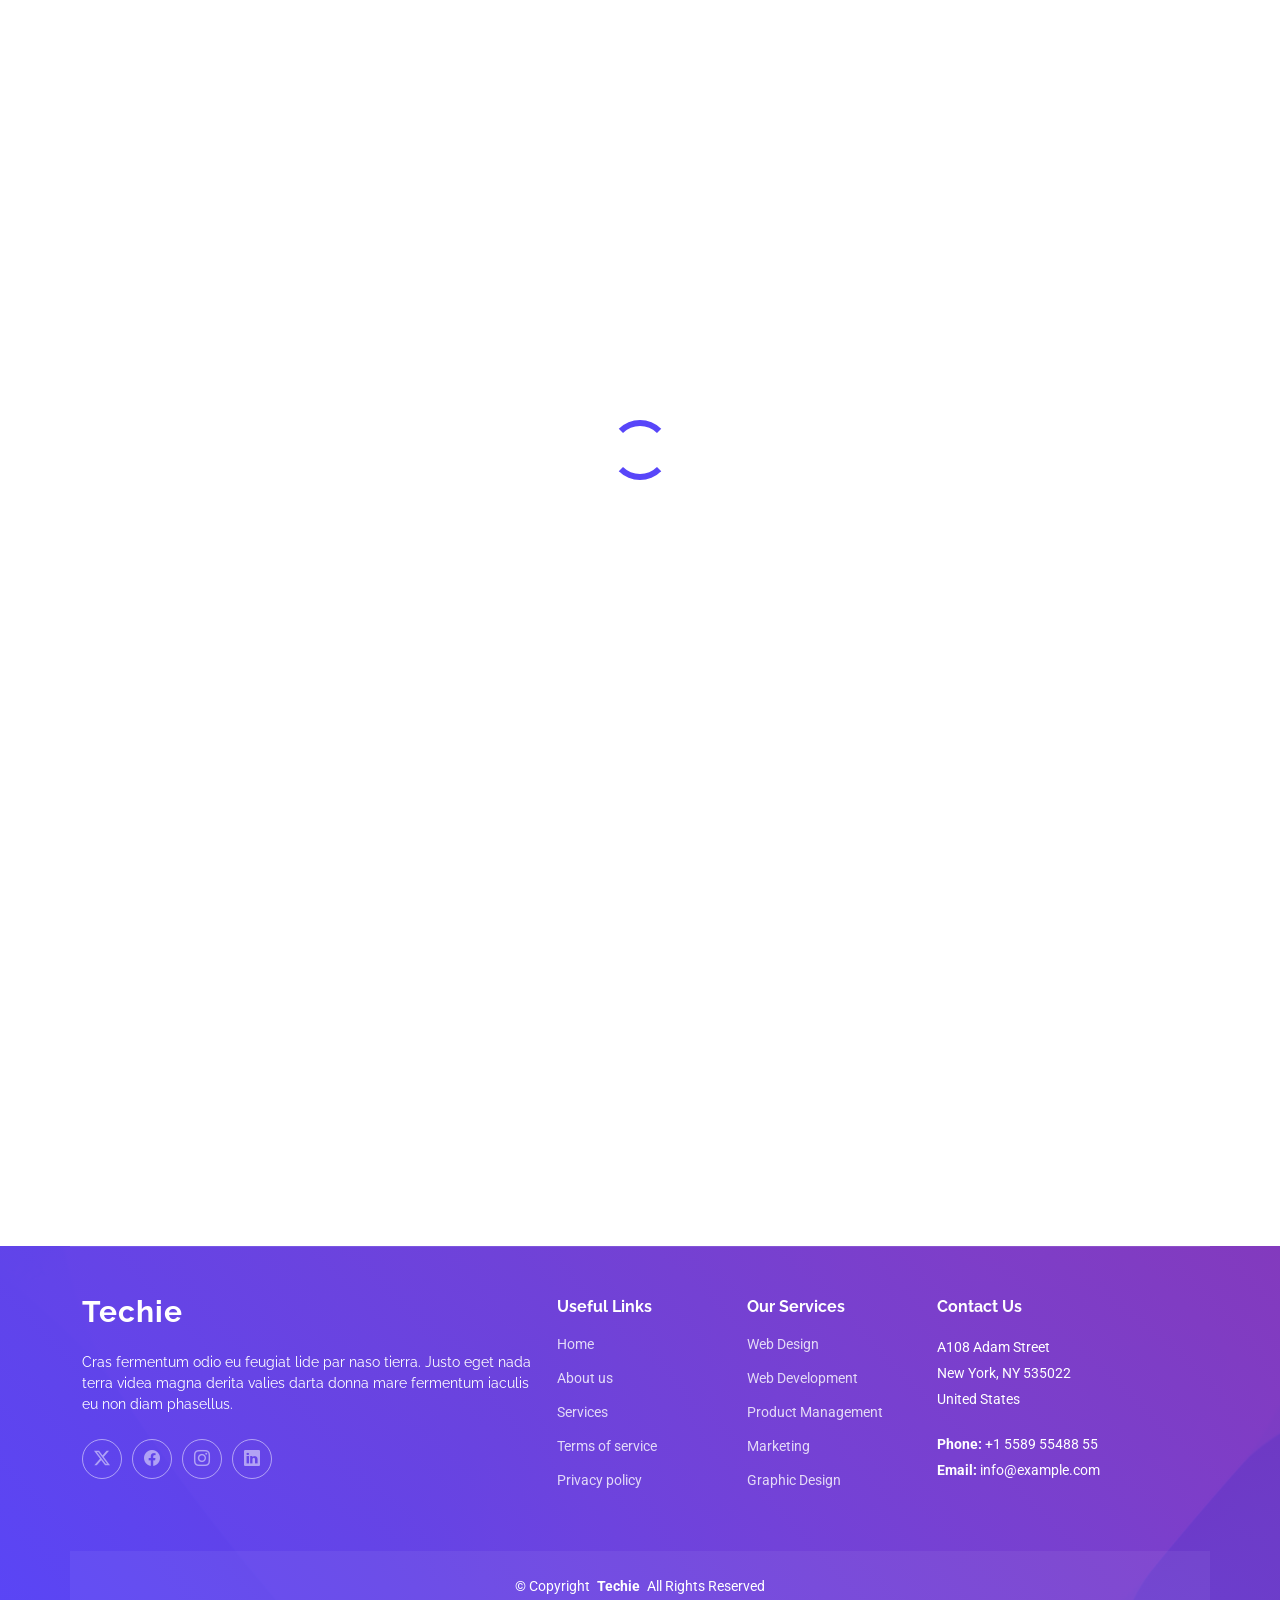
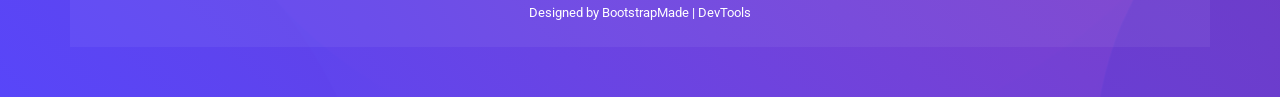
==== portfolio-details.html @ e61ef817 "first commit" ====
<!DOCTYPE html>
<html lang="en">

<head>
  <meta charset="utf-8">
  <meta content="width=device-width, initial-scale=1.0" name="viewport">
  <title>Portfolio Details - Techie Bootstrap Template</title>
  <meta name="description" content="">
  <meta name="keywords" content="">

  <!-- Favicons -->
  <link href="assets/img/favicon.png" rel="icon">
  <link href="assets/img/apple-touch-icon.png" rel="apple-touch-icon">

  <!-- Fonts -->
  <link href="https://fonts.googleapis.com" rel="preconnect">
  <link href="https://fonts.gstatic.com" rel="preconnect" crossorigin>
  <link href="https://fonts.googleapis.com/css2?family=Roboto:ital,wght@0,100;0,300;0,400;0,500;0,700;0,900;1,100;1,300;1,400;1,500;1,700;1,900&family=Raleway:ital,wght@0,100;0,200;0,300;0,400;0,500;0,600;0,700;0,800;0,900;1,100;1,200;1,300;1,400;1,500;1,600;1,700;1,800;1,900&display=swap" rel="stylesheet">

  <!-- Vendor CSS Files -->
  <link href="assets/vendor/bootstrap/css/bootstrap.min.css" rel="stylesheet">
  <link href="assets/vendor/bootstrap-icons/bootstrap-icons.css" rel="stylesheet">
  <link href="assets/vendor/aos/aos.css" rel="stylesheet">
  <link href="assets/vendor/glightbox/css/glightbox.min.css" rel="stylesheet">
  <link href="assets/vendor/swiper/swiper-bundle.min.css" rel="stylesheet">

  <!-- Main CSS File -->
  <link href="assets/css/main.css" rel="stylesheet">

  <!-- =======================================================
  * Template Name: Techie
  * Template URL: https://bootstrapmade.com/techie-free-skin-bootstrap-3/
  * Updated: Aug 07 2024 with Bootstrap v5.3.3
  * Author: BootstrapMade.com
  * License: https://bootstrapmade.com/license/
  ======================================================== -->
</head>

<body class="portfolio-details-page">

  <header id="header" class="header d-flex align-items-center fixed-top">
    <div class="container-fluid container-xl position-relative d-flex align-items-center">

      <a href="index.html" class="logo d-flex align-items-center me-auto">
        <!-- Uncomment the line below if you also wish to use an image logo -->
        <!-- <img src="assets/img/logo.png" alt=""> -->
        <h1 class="sitename">Techie</h1>
      </a>

      <nav id="navmenu" class="navmenu">
        <ul>
          <li><a href="#hero">Home</a></li>
          <li><a href="#about">About</a></li>
          <li><a href="#services">Services</a></li>
          <li><a href="#portfolio">Portfolio</a></li>
          <li><a href="#team">Team</a></li>
          <li class="dropdown"><a href="#"><span>Dropdown</span> <i class="bi bi-chevron-down toggle-dropdown"></i></a>
            <ul>
              <li><a href="#">Dropdown 1</a></li>
              <li class="dropdown"><a href="#"><span>Deep Dropdown</span> <i class="bi bi-chevron-down toggle-dropdown"></i></a>
                <ul>
                  <li><a href="#">Deep Dropdown 1</a></li>
                  <li><a href="#">Deep Dropdown 2</a></li>
                  <li><a href="#">Deep Dropdown 3</a></li>
                  <li><a href="#">Deep Dropdown 4</a></li>
                  <li><a href="#">Deep Dropdown 5</a></li>
                </ul>
              </li>
              <li><a href="#">Dropdown 2</a></li>
              <li><a href="#">Dropdown 3</a></li>
              <li><a href="#">Dropdown 4</a></li>
            </ul>
          </li>
          <li><a href="#contact">Contact</a></li>
        </ul>
        <i class="mobile-nav-toggle d-xl-none bi bi-list"></i>
      </nav>

      <a class="btn-getstarted" href="#about">Get Started</a>

    </div>
  </header>

  <main class="main">

    <!-- Page Title -->
    <div class="page-title accent-background">
      <div class="container position-relative">
        <h1>Portfolio Details</h1>
        <p>Esse dolorum voluptatum ullam est sint nemo et est ipsa porro placeat quibusdam quia assumenda numquam molestias.</p>
        <nav class="breadcrumbs">
          <ol>
            <li><a href="index.html">Home</a></li>
            <li class="current">Portfolio Details</li>
          </ol>
        </nav>
      </div>
    </div><!-- End Page Title -->

    <!-- Portfolio Details Section -->
    <section id="portfolio-details" class="portfolio-details section">

      <div class="container" data-aos="fade-up">

        <div class="portfolio-details-slider swiper init-swiper">
          <script type="application/json" class="swiper-config">
            {
              "loop": true,
              "speed": 600,
              "autoplay": {
                "delay": 5000
              },
              "slidesPerView": "auto",
              "navigation": {
                "nextEl": ".swiper-button-next",
                "prevEl": ".swiper-button-prev"
              },
              "pagination": {
                "el": ".swiper-pagination",
                "type": "bullets",
                "clickable": true
              }
            }
          </script>
          <div class="swiper-wrapper align-items-center">

            <div class="swiper-slide">
              <img src="assets/img/portfolio/app-1.jpg" alt="">
            </div>

            <div class="swiper-slide">
              <img src="assets/img/portfolio/product-1.jpg" alt="">
            </div>

            <div class="swiper-slide">
              <img src="assets/img/portfolio/branding-1.jpg" alt="">
            </div>

            <div class="swiper-slide">
              <img src="assets/img/portfolio/books-1.jpg" alt="">
            </div>

          </div>
          <div class="swiper-button-prev"></div>
          <div class="swiper-button-next"></div>
          <div class="swiper-pagination"></div>
        </div>

        <div class="row justify-content-between gy-4 mt-4">

          <div class="col-lg-8" data-aos="fade-up">
            <div class="portfolio-description">
              <h2>This is an example of portfolio details</h2>
              <p>
                Autem ipsum nam porro corporis rerum. Quis eos dolorem eos itaque inventore commodi labore quia quia. Exercitationem repudiandae officiis neque suscipit non officia eaque itaque enim. Voluptatem officia accusantium nesciunt est omnis tempora consectetur dignissimos. Sequi nulla at esse enim cum deserunt eius.
              </p>
              <p>
                Amet consequatur qui dolore veniam voluptatem voluptatem sit. Non aspernatur atque natus ut cum nam et. Praesentium error dolores rerum minus sequi quia veritatis eum. Eos et doloribus doloremque nesciunt molestiae laboriosam.
              </p>

              <div class="testimonial-item">
                <p>
                  <i class="bi bi-quote quote-icon-left"></i>
                  <span>Export tempor illum tamen malis malis eram quae irure esse labore quem cillum quid cillum eram malis quorum velit fore eram velit sunt aliqua noster fugiat irure amet legam anim culpa.</span>
                  <i class="bi bi-quote quote-icon-right"></i>
                </p>
                <div>
                  <img src="assets/img/testimonials/testimonials-2.jpg" class="testimonial-img" alt="">
                  <h3>Sara Wilsson</h3>
                  <h4>Designer</h4>
                </div>
              </div>

              <p>
                Impedit ipsum quae et aliquid doloribus et voluptatem quasi. Perspiciatis occaecati earum et magnam animi. Quibusdam non qui ea vitae suscipit vitae sunt. Repudiandae incidunt cumque minus deserunt assumenda tempore. Delectus voluptas necessitatibus est.
              </p>

              <p>
                Sunt voluptatum sapiente facilis quo odio aut ipsum repellat debitis. Molestiae et autem libero. Explicabo et quod necessitatibus similique quis dolor eum. Numquam eaque praesentium rem et qui nesciunt.
              </p>

            </div>
          </div>

          <div class="col-lg-3" data-aos="fade-up" data-aos-delay="100">
            <div class="portfolio-info">
              <h3>Project information</h3>
              <ul>
                <li><strong>Category</strong> Web design</li>
                <li><strong>Client</strong> ASU Company</li>
                <li><strong>Project date</strong> 01 March, 2020</li>
                <li><strong>Project URL</strong> <a href="#">www.example.com</a></li>
                <li><a href="#" class="btn-visit align-self-start">Visit Website</a></li>
              </ul>
            </div>
          </div>

        </div>

      </div>

    </section><!-- /Portfolio Details Section -->

  </main>

  <footer id="footer" class="footer accent-background">

    <div class="container footer-top">
      <div class="row gy-4">
        <div class="col-lg-5 col-md-12 footer-about">
          <a href="index.html" class="logo d-flex align-items-center">
            <span class="sitename">Techie</span>
          </a>
          <p>Cras fermentum odio eu feugiat lide par naso tierra. Justo eget nada terra videa magna derita valies darta donna mare fermentum iaculis eu non diam phasellus.</p>
          <div class="social-links d-flex mt-4">
            <a href=""><i class="bi bi-twitter-x"></i></a>
            <a href=""><i class="bi bi-facebook"></i></a>
            <a href=""><i class="bi bi-instagram"></i></a>
            <a href=""><i class="bi bi-linkedin"></i></a>
          </div>
        </div>

        <div class="col-lg-2 col-6 footer-links">
          <h4>Useful Links</h4>
          <ul>
            <li><a href="#">Home</a></li>
            <li><a href="#">About us</a></li>
            <li><a href="#">Services</a></li>
            <li><a href="#">Terms of service</a></li>
            <li><a href="#">Privacy policy</a></li>
          </ul>
        </div>

        <div class="col-lg-2 col-6 footer-links">
          <h4>Our Services</h4>
          <ul>
            <li><a href="#">Web Design</a></li>
            <li><a href="#">Web Development</a></li>
            <li><a href="#">Product Management</a></li>
            <li><a href="#">Marketing</a></li>
            <li><a href="#">Graphic Design</a></li>
          </ul>
        </div>

        <div class="col-lg-3 col-md-12 footer-contact text-center text-md-start">
          <h4>Contact Us</h4>
          <p>A108 Adam Street</p>
          <p>New York, NY 535022</p>
          <p>United States</p>
          <p class="mt-4"><strong>Phone:</strong> <span>+1 5589 55488 55</span></p>
          <p><strong>Email:</strong> <span>info@example.com</span></p>
        </div>

      </div>
    </div>

    <div class="container copyright text-center mt-4">
      <p>© <span>Copyright</span> <strong class="px-1 sitename">Techie</strong> <span>All Rights Reserved</span></p>
      <div class="credits">
        <!-- All the links in the footer should remain intact. -->
        <!-- You can delete the links only if you've purchased the pro version. -->
        <!-- Licensing information: https://bootstrapmade.com/license/ -->
        <!-- Purchase the pro version with working PHP/AJAX contact form: [buy-url] -->
        Designed by <a href="https://bootstrapmade.com/">BootstrapMade</a> | <a href="https://bootstrapmade.com/tools/">DevTools</a>
      </div>
    </div>

  </footer>

  <!-- Scroll Top -->
  <a href="#" id="scroll-top" class="scroll-top d-flex align-items-center justify-content-center"><i class="bi bi-arrow-up-short"></i></a>

  <!-- Preloader -->
  <div id="preloader"></div>

  <!-- Vendor JS Files -->
  <script src="assets/vendor/bootstrap/js/bootstrap.bundle.min.js"></script>
  <script src="assets/vendor/php-email-form/validate.js"></script>
  <script src="assets/vendor/aos/aos.js"></script>
  <script src="assets/vendor/glightbox/js/glightbox.min.js"></script>
  <script src="assets/vendor/purecounter/purecounter_vanilla.js"></script>
  <script src="assets/vendor/swiper/swiper-bundle.min.js"></script>
  <script src="assets/vendor/imagesloaded/imagesloaded.pkgd.min.js"></script>
  <script src="assets/vendor/isotope-layout/isotope.pkgd.min.js"></script>

  <!-- Main JS File -->
  <script src="assets/js/main.js"></script>

</body>

</html>
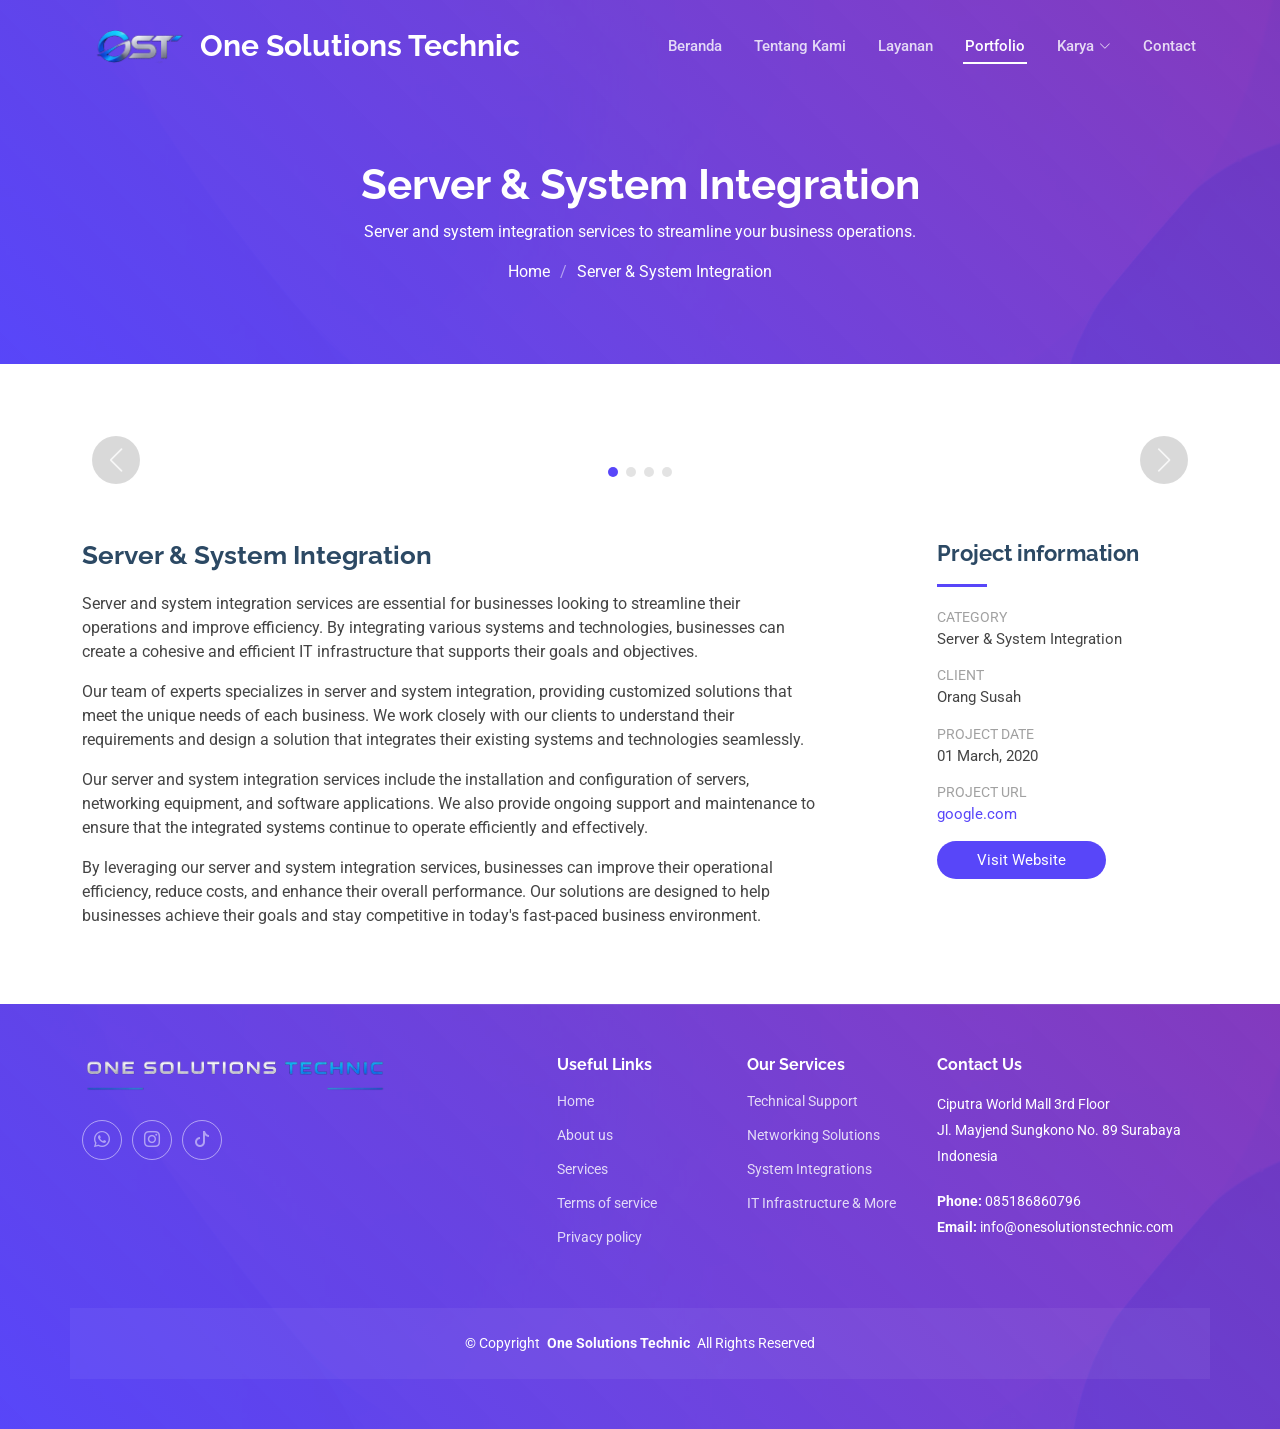
==== commit f7ea031d: "update navbar, clean unused code css, renew content in portfolio details page, and remove unused lib" ====
--- a/portfolio-details.html
+++ b/portfolio-details.html
@@ -1,291 +1,244 @@
-<!DOCTYPE html>
+<!doctype html>
 <html lang="en">
-
-<head>
-  <meta charset="utf-8">
-  <meta content="width=device-width, initial-scale=1.0" name="viewport">
-  <title>Portfolio Details - Techie Bootstrap Template</title>
-  <meta name="description" content="">
-  <meta name="keywords" content="">
-
-  <!-- Favicons -->
-  <link href="assets/img/favicon.png" rel="icon">
-  <link href="assets/img/apple-touch-icon.png" rel="apple-touch-icon">
-
-  <!-- Fonts -->
-  <link href="https://fonts.googleapis.com" rel="preconnect">
-  <link href="https://fonts.gstatic.com" rel="preconnect" crossorigin>
-  <link href="https://fonts.googleapis.com/css2?family=Roboto:ital,wght@0,100;0,300;0,400;0,500;0,700;0,900;1,100;1,300;1,400;1,500;1,700;1,900&family=Raleway:ital,wght@0,100;0,200;0,300;0,400;0,500;0,600;0,700;0,800;0,900;1,100;1,200;1,300;1,400;1,500;1,600;1,700;1,800;1,900&display=swap" rel="stylesheet">
-
-  <!-- Vendor CSS Files -->
-  <link href="assets/vendor/bootstrap/css/bootstrap.min.css" rel="stylesheet">
-  <link href="assets/vendor/bootstrap-icons/bootstrap-icons.css" rel="stylesheet">
-  <link href="assets/vendor/aos/aos.css" rel="stylesheet">
-  <link href="assets/vendor/glightbox/css/glightbox.min.css" rel="stylesheet">
-  <link href="assets/vendor/swiper/swiper-bundle.min.css" rel="stylesheet">
-
-  <!-- Main CSS File -->
-  <link href="assets/css/main.css" rel="stylesheet">
-
-  <!-- =======================================================
-  * Template Name: Techie
-  * Template URL: https://bootstrapmade.com/techie-free-skin-bootstrap-3/
-  * Updated: Aug 07 2024 with Bootstrap v5.3.3
-  * Author: BootstrapMade.com
-  * License: https://bootstrapmade.com/license/
-  ======================================================== -->
-</head>
-
-<body class="portfolio-details-page">
-
-  <header id="header" class="header d-flex align-items-center fixed-top">
-    <div class="container-fluid container-xl position-relative d-flex align-items-center">
-
-      <a href="index.html" class="logo d-flex align-items-center me-auto">
-        <!-- Uncomment the line below if you also wish to use an image logo -->
-        <!-- <img src="assets/img/logo.png" alt=""> -->
-        <h1 class="sitename">Techie</h1>
-      </a>
-
-      <nav id="navmenu" class="navmenu">
-        <ul>
-          <li><a href="#hero">Home</a></li>
-          <li><a href="#about">About</a></li>
-          <li><a href="#services">Services</a></li>
-          <li><a href="#portfolio">Portfolio</a></li>
-          <li><a href="#team">Team</a></li>
-          <li class="dropdown"><a href="#"><span>Dropdown</span> <i class="bi bi-chevron-down toggle-dropdown"></i></a>
+  <head>
+    <meta charset="utf-8" />
+    <meta content="width=device-width, initial-scale=1.0" name="viewport" />
+    <title>Portfolio Details</title>
+    <meta name="description" content="" />
+    <meta name="keywords" content="" />
+
+    <!-- Favicons -->
+    <link href="assets/img/favicon.png" rel="icon" />
+    <link href="assets/img/apple-touch-icon.png" rel="apple-touch-icon" />
+
+    <!-- Fonts -->
+    <link href="https://fonts.googleapis.com" rel="preconnect" />
+    <link href="https://fonts.gstatic.com" rel="preconnect" crossorigin />
+    <link
+      href="https://fonts.googleapis.com/css2?family=Roboto:ital,wght@0,100;0,300;0,400;0,500;0,700;0,900;1,100;1,300;1,400;1,500;1,700;1,900&family=Raleway:ital,wght@0,100;0,200;0,300;0,400;0,500;0,600;0,700;0,800;0,900;1,100;1,200;1,300;1,400;1,500;1,600;1,700;1,800;1,900&display=swap"
+      rel="stylesheet"
+    />
+
+    <!-- Vendor CSS Files -->
+    <link href="assets/vendor/bootstrap/css/bootstrap.min.css" rel="stylesheet" />
+    <link href="assets/vendor/bootstrap-icons/bootstrap-icons.css" rel="stylesheet" />
+    <link href="assets/vendor/aos/aos.css" rel="stylesheet" />
+    <link href="assets/vendor/glightbox/css/glightbox.min.css" rel="stylesheet" />
+    <link href="assets/vendor/swiper/swiper-bundle.min.css" rel="stylesheet" />
+
+    <!-- Main CSS File -->
+    <link href="assets/css/main.css" rel="stylesheet" />
+  </head>
+
+  <body class="portfolio-details-page">
+    <header id="header" class="header d-flex align-items-center fixed-top">
+      <div class="container-fluid container-xl position-relative d-flex align-items-center">
+        <a href="index.html" class="logo d-flex align-items-center me-auto">
+          <img src="assets/img/logo2.png" alt="ost" />
+          <!-- <img src="assets/img/ost_logo.png" alt="ost" /> -->
+          <h1 class="sitename">One Solutions Technic</h1>
+        </a>
+
+        <nav id="navmenu" class="navmenu">
+          <ul>
+            <li><a href="index.html">Beranda</a></li>
+            <li><a href="index.html#about">Tentang Kami</a></li>
+            <li><a href="index.html#services">Layanan</a></li>
+            <li><a href="index.html#portfolio" class="active">Portfolio</a></li>
+            <li class="dropdown">
+              <a href="#"><span>Karya</span> <i class="bi bi-chevron-down toggle-dropdown"></i></a>
+              <ul>
+                <li><a href="#">CCTV</a></li>
+                <li><a href="#">Networking</a></li>
+                <li><a href="#">Server & System Integration</a></li>
+                <li><a href="#">Fiber Optic</a></li>
+                <li><a href="#">Videotron & Videowall</a></li>
+                <li><a href="#">UPS & Electrical</a></li>
+                <li><a href="#">Cabling Management</a></li>
+                <li><a href="#">IT Infrastructure</a></li>
+              </ul>
+            </li>
+            <li><a href="index.html#contact">Contact</a></li>
+          </ul>
+          <i class="mobile-nav-toggle d-xl-none bi bi-list"></i>
+        </nav>
+      </div>
+    </header>
+
+    <main class="main">
+      <!-- Page Title -->
+      <div class="page-title accent-background">
+        <div class="container position-relative">
+          <h1>Server & System Integration</h1>
+          <p>Server and system integration services to streamline your business operations.</p>
+          <nav class="breadcrumbs">
+            <ol>
+              <li><a href="index.html">Home</a></li>
+              <li class="current">Server & System Integration</li>
+            </ol>
+          </nav>
+        </div>
+      </div>
+      <!-- End Page Title -->
+
+      <!-- Portfolio Details Section -->
+      <section id="portfolio-details" class="portfolio-details section">
+        <div class="container" data-aos="fade-up">
+          <div class="portfolio-details-slider swiper init-swiper">
+            <script type="application/json" class="swiper-config">
+              {
+                "loop": true,
+                "speed": 600,
+                "autoplay": {
+                  "delay": 5000
+                },
+                "slidesPerView": "auto",
+                "navigation": {
+                  "nextEl": ".swiper-button-next",
+                  "prevEl": ".swiper-button-prev"
+                },
+                "pagination": {
+                  "el": ".swiper-pagination",
+                  "type": "bullets",
+                  "clickable": true
+                }
+              }
+            </script>
+            <div class="swiper-wrapper align-items-center">
+              <div class="swiper-slide">
+                <img src="assets/img/portfolio/app-1.jpg" alt="" />
+              </div>
+
+              <div class="swiper-slide">
+                <img src="assets/img/portfolio/product-1.jpg" alt="" />
+              </div>
+
+              <div class="swiper-slide">
+                <img src="assets/img/portfolio/branding-1.jpg" alt="" />
+              </div>
+
+              <div class="swiper-slide">
+                <img src="assets/img/portfolio/books-1.jpg" alt="" />
+              </div>
+            </div>
+            <div class="swiper-button-prev"></div>
+            <div class="swiper-button-next"></div>
+            <div class="swiper-pagination"></div>
+          </div>
+
+          <div class="row justify-content-between gy-4 mt-4">
+            <div class="col-lg-8" data-aos="fade-up">
+              <div class="portfolio-description">
+                <h2>Server & System Integration</h2>
+                <p>
+                  Server and system integration services are essential for businesses looking to streamline their operations and improve efficiency. By integrating various systems and technologies, businesses can create a cohesive and
+                  efficient IT infrastructure that supports their goals and objectives.
+                </p>
+                <p>
+                  Our team of experts specializes in server and system integration, providing customized solutions that meet the unique needs of each business. We work closely with our clients to understand their requirements and design a
+                  solution that integrates their existing systems and technologies seamlessly.
+                </p>
+
+                <p>
+                  Our server and system integration services include the installation and configuration of servers, networking equipment, and software applications. We also provide ongoing support and maintenance to ensure that the
+                  integrated systems continue to operate efficiently and effectively.
+                </p>
+
+                <p>
+                  By leveraging our server and system integration services, businesses can improve their operational efficiency, reduce costs, and enhance their overall performance. Our solutions are designed to help businesses achieve
+                  their goals and stay competitive in today's fast-paced business environment.
+                </p>
+              </div>
+            </div>
+
+            <div class="col-lg-3" data-aos="fade-up" data-aos-delay="100">
+              <div class="portfolio-info">
+                <h3>Project information</h3>
+                <ul>
+                  <li><strong>Category</strong>Server & System Integration</li>
+                  <li><strong>Client</strong>Orang Susah</li>
+                  <li><strong>Project date</strong>01 March, 2020</li>
+                  <li><strong>Project URL</strong><a href="#">google.com</a></li>
+                  <li><a href="google.com" class="btn-visit align-self-start">Visit Website</a></li>
+                </ul>
+              </div>
+            </div>
+          </div>
+        </div>
+      </section>
+      <!-- /Portfolio Details Section -->
+    </main>
+
+    <footer id="footer" class="footer accent-background">
+      <div class="container footer-top">
+        <div class="row gy-4">
+          <div class="col-lg-5 col-md-12 footer-about">
+            <a href="index.html" class="logo d-flex align-items-center">
+              <!-- <span class="sitename">One Solutions Technic (OST)</span> -->
+              <img src="assets/img/ost_logo.png" alt="ost" />
+            </a>
+            <div class="social-links d-flex mt-4">
+              <a href="https://wa.link/8koan0"><i class="bi bi-whatsapp"></i></a>
+              <a href=""><i class="bi bi-instagram"></i></a>
+              <a href=""><i class="bi bi-tiktok"></i></a>
+            </div>
+          </div>
+
+          <div class="col-lg-2 col-6 footer-links">
+            <h4>Useful Links</h4>
             <ul>
-              <li><a href="#">Dropdown 1</a></li>
-              <li class="dropdown"><a href="#"><span>Deep Dropdown</span> <i class="bi bi-chevron-down toggle-dropdown"></i></a>
-                <ul>
-                  <li><a href="#">Deep Dropdown 1</a></li>
-                  <li><a href="#">Deep Dropdown 2</a></li>
-                  <li><a href="#">Deep Dropdown 3</a></li>
-                  <li><a href="#">Deep Dropdown 4</a></li>
-                  <li><a href="#">Deep Dropdown 5</a></li>
-                </ul>
-              </li>
-              <li><a href="#">Dropdown 2</a></li>
-              <li><a href="#">Dropdown 3</a></li>
-              <li><a href="#">Dropdown 4</a></li>
+              <li><a href="#">Home</a></li>
+              <li><a href="#">About us</a></li>
+              <li><a href="#">Services</a></li>
+              <li><a href="#">Terms of service</a></li>
+              <li><a href="#">Privacy policy</a></li>
             </ul>
-          </li>
-          <li><a href="#contact">Contact</a></li>
-        </ul>
-        <i class="mobile-nav-toggle d-xl-none bi bi-list"></i>
-      </nav>
-
-      <a class="btn-getstarted" href="#about">Get Started</a>
-
-    </div>
-  </header>
-
-  <main class="main">
-
-    <!-- Page Title -->
-    <div class="page-title accent-background">
-      <div class="container position-relative">
-        <h1>Portfolio Details</h1>
-        <p>Esse dolorum voluptatum ullam est sint nemo et est ipsa porro placeat quibusdam quia assumenda numquam molestias.</p>
-        <nav class="breadcrumbs">
-          <ol>
-            <li><a href="index.html">Home</a></li>
-            <li class="current">Portfolio Details</li>
-          </ol>
-        </nav>
-      </div>
-    </div><!-- End Page Title -->
-
-    <!-- Portfolio Details Section -->
-    <section id="portfolio-details" class="portfolio-details section">
-
-      <div class="container" data-aos="fade-up">
-
-        <div class="portfolio-details-slider swiper init-swiper">
-          <script type="application/json" class="swiper-config">
-            {
-              "loop": true,
-              "speed": 600,
-              "autoplay": {
-                "delay": 5000
-              },
-              "slidesPerView": "auto",
-              "navigation": {
-                "nextEl": ".swiper-button-next",
-                "prevEl": ".swiper-button-prev"
-              },
-              "pagination": {
-                "el": ".swiper-pagination",
-                "type": "bullets",
-                "clickable": true
-              }
-            }
-          </script>
-          <div class="swiper-wrapper align-items-center">
-
-            <div class="swiper-slide">
-              <img src="assets/img/portfolio/app-1.jpg" alt="">
-            </div>
-
-            <div class="swiper-slide">
-              <img src="assets/img/portfolio/product-1.jpg" alt="">
-            </div>
-
-            <div class="swiper-slide">
-              <img src="assets/img/portfolio/branding-1.jpg" alt="">
-            </div>
-
-            <div class="swiper-slide">
-              <img src="assets/img/portfolio/books-1.jpg" alt="">
-            </div>
-
-          </div>
-          <div class="swiper-button-prev"></div>
-          <div class="swiper-button-next"></div>
-          <div class="swiper-pagination"></div>
+          </div>
+
+          <div class="col-lg-2 col-6 footer-links">
+            <h4>Our Services</h4>
+            <ul>
+              <li><a href="#">Technical Support</a></li>
+              <li><a href="#">Networking Solutions</a></li>
+              <li><a href="#">System Integrations</a></li>
+              <li><a href="#">IT Infrastructure & More</a></li>
+            </ul>
+          </div>
+
+          <div class="col-lg-3 col-md-12 footer-contact text-center text-md-start">
+            <h4>Contact Us</h4>
+            <p>Ciputra World Mall 3rd Floor</p>
+            <p>Jl. Mayjend Sungkono No. 89 Surabaya</p>
+            <p>Indonesia</p>
+            <p class="mt-4"><strong>Phone:</strong> <span>085186860796</span></p>
+            <p><strong>Email:</strong> <span>info@onesolutionstechnic.com</span></p>
+          </div>
         </div>
-
-        <div class="row justify-content-between gy-4 mt-4">
-
-          <div class="col-lg-8" data-aos="fade-up">
-            <div class="portfolio-description">
-              <h2>This is an example of portfolio details</h2>
-              <p>
-                Autem ipsum nam porro corporis rerum. Quis eos dolorem eos itaque inventore commodi labore quia quia. Exercitationem repudiandae officiis neque suscipit non officia eaque itaque enim. Voluptatem officia accusantium nesciunt est omnis tempora consectetur dignissimos. Sequi nulla at esse enim cum deserunt eius.
-              </p>
-              <p>
-                Amet consequatur qui dolore veniam voluptatem voluptatem sit. Non aspernatur atque natus ut cum nam et. Praesentium error dolores rerum minus sequi quia veritatis eum. Eos et doloribus doloremque nesciunt molestiae laboriosam.
-              </p>
-
-              <div class="testimonial-item">
-                <p>
-                  <i class="bi bi-quote quote-icon-left"></i>
-                  <span>Export tempor illum tamen malis malis eram quae irure esse labore quem cillum quid cillum eram malis quorum velit fore eram velit sunt aliqua noster fugiat irure amet legam anim culpa.</span>
-                  <i class="bi bi-quote quote-icon-right"></i>
-                </p>
-                <div>
-                  <img src="assets/img/testimonials/testimonials-2.jpg" class="testimonial-img" alt="">
-                  <h3>Sara Wilsson</h3>
-                  <h4>Designer</h4>
-                </div>
-              </div>
-
-              <p>
-                Impedit ipsum quae et aliquid doloribus et voluptatem quasi. Perspiciatis occaecati earum et magnam animi. Quibusdam non qui ea vitae suscipit vitae sunt. Repudiandae incidunt cumque minus deserunt assumenda tempore. Delectus voluptas necessitatibus est.
-              </p>
-
-              <p>
-                Sunt voluptatum sapiente facilis quo odio aut ipsum repellat debitis. Molestiae et autem libero. Explicabo et quod necessitatibus similique quis dolor eum. Numquam eaque praesentium rem et qui nesciunt.
-              </p>
-
-            </div>
-          </div>
-
-          <div class="col-lg-3" data-aos="fade-up" data-aos-delay="100">
-            <div class="portfolio-info">
-              <h3>Project information</h3>
-              <ul>
-                <li><strong>Category</strong> Web design</li>
-                <li><strong>Client</strong> ASU Company</li>
-                <li><strong>Project date</strong> 01 March, 2020</li>
-                <li><strong>Project URL</strong> <a href="#">www.example.com</a></li>
-                <li><a href="#" class="btn-visit align-self-start">Visit Website</a></li>
-              </ul>
-            </div>
-          </div>
-
-        </div>
-
-      </div>
-
-    </section><!-- /Portfolio Details Section -->
-
-  </main>
-
-  <footer id="footer" class="footer accent-background">
-
-    <div class="container footer-top">
-      <div class="row gy-4">
-        <div class="col-lg-5 col-md-12 footer-about">
-          <a href="index.html" class="logo d-flex align-items-center">
-            <span class="sitename">Techie</span>
-          </a>
-          <p>Cras fermentum odio eu feugiat lide par naso tierra. Justo eget nada terra videa magna derita valies darta donna mare fermentum iaculis eu non diam phasellus.</p>
-          <div class="social-links d-flex mt-4">
-            <a href=""><i class="bi bi-twitter-x"></i></a>
-            <a href=""><i class="bi bi-facebook"></i></a>
-            <a href=""><i class="bi bi-instagram"></i></a>
-            <a href=""><i class="bi bi-linkedin"></i></a>
-          </div>
-        </div>
-
-        <div class="col-lg-2 col-6 footer-links">
-          <h4>Useful Links</h4>
-          <ul>
-            <li><a href="#">Home</a></li>
-            <li><a href="#">About us</a></li>
-            <li><a href="#">Services</a></li>
-            <li><a href="#">Terms of service</a></li>
-            <li><a href="#">Privacy policy</a></li>
-          </ul>
-        </div>
-
-        <div class="col-lg-2 col-6 footer-links">
-          <h4>Our Services</h4>
-          <ul>
-            <li><a href="#">Web Design</a></li>
-            <li><a href="#">Web Development</a></li>
-            <li><a href="#">Product Management</a></li>
-            <li><a href="#">Marketing</a></li>
-            <li><a href="#">Graphic Design</a></li>
-          </ul>
-        </div>
-
-        <div class="col-lg-3 col-md-12 footer-contact text-center text-md-start">
-          <h4>Contact Us</h4>
-          <p>A108 Adam Street</p>
-          <p>New York, NY 535022</p>
-          <p>United States</p>
-          <p class="mt-4"><strong>Phone:</strong> <span>+1 5589 55488 55</span></p>
-          <p><strong>Email:</strong> <span>info@example.com</span></p>
-        </div>
-
-      </div>
-    </div>
-
-    <div class="container copyright text-center mt-4">
-      <p>© <span>Copyright</span> <strong class="px-1 sitename">Techie</strong> <span>All Rights Reserved</span></p>
-      <div class="credits">
-        <!-- All the links in the footer should remain intact. -->
-        <!-- You can delete the links only if you've purchased the pro version. -->
-        <!-- Licensing information: https://bootstrapmade.com/license/ -->
-        <!-- Purchase the pro version with working PHP/AJAX contact form: [buy-url] -->
-        Designed by <a href="https://bootstrapmade.com/">BootstrapMade</a> | <a href="https://bootstrapmade.com/tools/">DevTools</a>
-      </div>
-    </div>
-
-  </footer>
-
-  <!-- Scroll Top -->
-  <a href="#" id="scroll-top" class="scroll-top d-flex align-items-center justify-content-center"><i class="bi bi-arrow-up-short"></i></a>
-
-  <!-- Preloader -->
-  <div id="preloader"></div>
-
-  <!-- Vendor JS Files -->
-  <script src="assets/vendor/bootstrap/js/bootstrap.bundle.min.js"></script>
-  <script src="assets/vendor/php-email-form/validate.js"></script>
-  <script src="assets/vendor/aos/aos.js"></script>
-  <script src="assets/vendor/glightbox/js/glightbox.min.js"></script>
-  <script src="assets/vendor/purecounter/purecounter_vanilla.js"></script>
-  <script src="assets/vendor/swiper/swiper-bundle.min.js"></script>
-  <script src="assets/vendor/imagesloaded/imagesloaded.pkgd.min.js"></script>
-  <script src="assets/vendor/isotope-layout/isotope.pkgd.min.js"></script>
-
-  <!-- Main JS File -->
-  <script src="assets/js/main.js"></script>
-
-</body>
-
-</html>+      </div>
+
+      <div class="container copyright text-center mt-4">
+        <p>© <span>Copyright</span> <strong class="px-1 sitename">One Solutions Technic</strong> <span>All Rights Reserved</span></p>
+      </div>
+    </footer>
+
+    <!-- Scroll Top -->
+    <a href="#" id="scroll-top" class="scroll-top d-flex align-items-center justify-content-center"><i class="bi bi-arrow-up-short"></i></a>
+    <a href="https://wa.link/8koan0" id="whatsapp-top" class="whatsapp-top d-flex align-items-center justify-content-center"><i class="bi bi-whatsapp"></i></a>
+
+    <!-- Preloader -->
+    <div id="preloader"></div>
+
+    <!-- Vendor JS Files -->
+    <script src="assets/vendor/bootstrap/js/bootstrap.bundle.min.js"></script>
+    <script src="assets/vendor/php-email-form/validate.js"></script>
+    <script src="assets/vendor/aos/aos.js"></script>
+    <script src="assets/vendor/glightbox/js/glightbox.min.js"></script>
+    <script src="assets/vendor/purecounter/purecounter_vanilla.js"></script>
+    <script src="assets/vendor/swiper/swiper-bundle.min.js"></script>
+    <script src="assets/vendor/imagesloaded/imagesloaded.pkgd.min.js"></script>
+    <script src="assets/vendor/isotope-layout/isotope.pkgd.min.js"></script>
+
+    <!-- Main JS File -->
+    <script src="assets/js/main.js"></script>
+  </body>
+</html>
--- a/assets/css/main.css
+++ b/assets/css/main.css
@@ -0,0 +1,1216 @@
+/* Fonts */
+:root {
+  --default-font: 'Roboto', system-ui, -apple-system, 'Segoe UI', Roboto, 'Helvetica Neue', Arial, 'Noto Sans', 'Liberation Sans', sans-serif, 'Apple Color Emoji', 'Segoe UI Emoji', 'Segoe UI Symbol', 'Noto Color Emoji';
+  --heading-font: 'Raleway', sans-serif;
+  --nav-font: 'Roboto', sans-serif;
+}
+
+/* Global Colors - The following color variables are used throughout the website. Updating them here will change the color scheme of the entire website */
+:root {
+  --background-color: #ffffff; /* Background color for the entire website, including individual sections */
+  --default-color: #444444; /* Default color used for the majority of the text content across the entire website */
+  --heading-color: #2c4964; /* Color for headings, subheadings and title throughout the website */
+  --accent-color: #5846f9; /* Accent color that represents your brand on the website. It's used for buttons, links, and other elements that need to stand out */
+  --surface-color: #ffffff; /* The surface color is used as a background of boxed elements within sections, such as cards, icon boxes, or other elements that require a visual separation from the global background. */
+  --contrast-color: #ffffff; /* Contrast color for text, ensuring readability against backgrounds of accent, heading, or default colors. */
+}
+
+/* Nav Menu Colors - The following color variables are used specifically for the navigation menu. They are separate from the global colors to allow for more customization options */
+:root {
+  --nav-color: rgba(255, 255, 255, 0.8); /* The default color of the main navmenu links */
+  --nav-hover-color: #ffffff; /* Applied to main navmenu links when they are hovered over or active */
+  --nav-mobile-background-color: #ffffff; /* Used as the background color for mobile navigation menu */
+  --nav-dropdown-background-color: #ffffff; /* Used as the background color for dropdown items that appear when hovering over primary navigation items */
+  --nav-dropdown-color: #444444; /* Used for navigation links of the dropdown items in the navigation menu. */
+  --nav-dropdown-hover-color: #5846f9; /* Similar to --nav-hover-color, this color is applied to dropdown navigation links when they are hovered over. */
+}
+
+/* Color Presets - These classes override global colors when applied to any section or element, providing reuse of the sam color scheme. */
+
+.light-background {
+  --background-color: #f9f8ff;
+  --surface-color: #ffffff;
+}
+
+.dark-background {
+  --background-color: #060606;
+  --default-color: #ffffff;
+  --heading-color: #ffffff;
+  --surface-color: #202020;
+  --contrast-color: #ffffff;
+}
+
+.accent-background {
+  --background-color: #5846f9;
+  --default-color: #ffffff;
+  --heading-color: #ffffff;
+  --accent-color: #ffffff;
+  --surface-color: #7c25ba;
+  --contrast-color: #ffffff;
+}
+
+/* Smooth scroll */
+:root {
+  scroll-behavior: smooth;
+}
+
+/*--------------------------------------------------------------
+# General Styling & Shared Classes
+--------------------------------------------------------------*/
+body {
+  color: var(--default-color);
+  background-color: var(--background-color);
+  font-family: var(--default-font);
+}
+
+a {
+  color: var(--accent-color);
+  text-decoration: none;
+  transition: 0.3s;
+}
+
+a:hover {
+  color: color-mix(in srgb, var(--accent-color), transparent 25%);
+  text-decoration: none;
+}
+
+h1,
+h2,
+h3,
+h4,
+h5,
+h6 {
+  color: var(--heading-color);
+  font-family: var(--heading-font);
+}
+
+/* PHP Email Form Messages
+------------------------------*/
+.php-email-form .error-message {
+  display: none;
+  background: #df1529;
+  color: #ffffff;
+  text-align: left;
+  padding: 15px;
+  margin-bottom: 24px;
+  font-weight: 600;
+}
+
+.php-email-form .sent-message {
+  display: none;
+  color: #ffffff;
+  background: #059652;
+  text-align: center;
+  padding: 15px;
+  margin-bottom: 24px;
+  font-weight: 600;
+}
+
+.php-email-form .loading {
+  display: none;
+  background: var(--surface-color);
+  text-align: center;
+  padding: 15px;
+  margin-bottom: 24px;
+}
+
+.php-email-form .loading:before {
+  content: '';
+  display: inline-block;
+  border-radius: 50%;
+  width: 24px;
+  height: 24px;
+  margin: 0 10px -6px 0;
+  border: 3px solid var(--accent-color);
+  border-top-color: var(--surface-color);
+  animation: php-email-form-loading 1s linear infinite;
+}
+
+@keyframes php-email-form-loading {
+  0% {
+    transform: rotate(0deg);
+  }
+
+  100% {
+    transform: rotate(360deg);
+  }
+}
+
+/*--------------------------------------------------------------
+# Global Header
+--------------------------------------------------------------*/
+.header {
+  --background-color: rgba(0, 0, 0, 0);
+  --default-color: #ffffff;
+  --heading-color: #ffffff;
+  color: var(--default-color);
+  background-color: var(--background-color);
+  padding: 20px 0;
+  transition: all 0.5s;
+  z-index: 997;
+}
+
+.header .logo {
+  line-height: 1;
+}
+
+.header .logo img {
+  max-height: 36px;
+  margin-right: 8px;
+}
+
+.header .logo h1 {
+  font-size: 30px;
+  margin: 0;
+  font-weight: 700;
+  color: var(--heading-color);
+}
+
+.header .btn-getstarted,
+.header .btn-getstarted:focus {
+  color: var(--contrast-color);
+  font-size: 14px;
+  padding: 7px 25px;
+  margin: 0 0 0 30px;
+  border-radius: 4px;
+  transition: 0.3s;
+  border: 2px solid color-mix(in srgb, var(--contrast-color), transparent 50%);
+}
+
+.header .btn-getstarted:hover,
+.header .btn-getstarted:focus:hover {
+  color: var(--contrast-color);
+  border-color: var(--contrast-color);
+}
+
+@media (max-width: 1200px) {
+  .header .logo {
+    order: 1;
+  }
+
+  .header .btn-getstarted {
+    order: 2;
+    margin: 0 15px 0 0;
+    padding: 6px 15px;
+  }
+
+  .header .navmenu {
+    order: 3;
+  }
+}
+
+.scrolled .header {
+  box-shadow: 0px 0 18px rgba(0, 0, 0, 0.1);
+}
+
+/* Global Header on Scroll
+------------------------------*/
+.scrolled .header {
+  --background-color: rgba(77, 44, 169, 0.9);
+}
+
+/*--------------------------------------------------------------
+# Navigation Menu
+--------------------------------------------------------------*/
+/* Desktop Navigation */
+@media (min-width: 1200px) {
+  .navmenu {
+    padding: 0;
+  }
+
+  .navmenu ul {
+    margin: 0;
+    padding: 0;
+    display: flex;
+    list-style: none;
+    align-items: center;
+  }
+
+  .navmenu li {
+    position: relative;
+  }
+
+  .navmenu > ul > li {
+    white-space: nowrap;
+    padding: 15px 14px;
+  }
+
+  .navmenu > ul > li:last-child {
+    padding-right: 0;
+  }
+
+  .navmenu a,
+  .navmenu a:focus {
+    color: var(--nav-color);
+    font-size: 15px;
+    padding: 0 2px;
+    font-family: var(--nav-font);
+    font-weight: 500;
+    display: flex;
+    align-items: center;
+    justify-content: space-between;
+    white-space: nowrap;
+    transition: 0.3s;
+    position: relative;
+  }
+
+  .navmenu a i,
+  .navmenu a:focus i {
+    font-size: 12px;
+    line-height: 0;
+    margin-left: 5px;
+    transition: 0.3s;
+  }
+
+  .navmenu > ul > li > a:before {
+    content: '';
+    position: absolute;
+    width: 100%;
+    height: 2px;
+    bottom: -6px;
+    left: 0;
+    background-color: var(--nav-hover-color);
+    visibility: hidden;
+    width: 0px;
+    transition: all 0.3s ease-in-out 0s;
+  }
+
+  .navmenu a:hover:before,
+  .navmenu li:hover > a:before,
+  .navmenu .active:before {
+    visibility: visible;
+    width: 100%;
+  }
+
+  .navmenu li:hover > a,
+  .navmenu .active,
+  .navmenu .active:focus {
+    color: var(--nav-hover-color);
+  }
+
+  .navmenu .dropdown ul {
+    margin: 0;
+    padding: 10px 0;
+    background: var(--nav-dropdown-background-color);
+    display: block;
+    position: absolute;
+    visibility: hidden;
+    left: 14px;
+    top: 130%;
+    opacity: 0;
+    transition: 0.3s;
+    border-radius: 4px;
+    z-index: 99;
+    box-shadow: 0px 0px 30px rgba(0, 0, 0, 0.1);
+  }
+
+  .navmenu .dropdown ul li {
+    min-width: 200px;
+  }
+
+  .navmenu .dropdown ul a {
+    padding: 10px 20px;
+    font-size: 15px;
+    text-transform: none;
+    color: var(--nav-dropdown-color);
+  }
+
+  .navmenu .dropdown ul a i {
+    font-size: 12px;
+  }
+
+  .navmenu .dropdown ul a:hover,
+  .navmenu .dropdown ul .active:hover,
+  .navmenu .dropdown ul li:hover > a {
+    color: var(--nav-dropdown-hover-color);
+  }
+
+  .navmenu .dropdown:hover > ul {
+    opacity: 1;
+    top: 100%;
+    visibility: visible;
+  }
+
+  .navmenu .dropdown .dropdown ul {
+    top: 0;
+    left: -90%;
+    visibility: hidden;
+  }
+
+  .navmenu .dropdown .dropdown:hover > ul {
+    opacity: 1;
+    top: 0;
+    left: -100%;
+    visibility: visible;
+  }
+}
+
+/* Mobile Navigation */
+@media (max-width: 1199px) {
+  .mobile-nav-toggle {
+    color: var(--nav-color);
+    font-size: 28px;
+    line-height: 0;
+    margin-right: 10px;
+    cursor: pointer;
+    transition: color 0.3s;
+  }
+
+  .navmenu {
+    padding: 0;
+    z-index: 9997;
+  }
+
+  .navmenu ul {
+    display: none;
+    list-style: none;
+    position: absolute;
+    inset: 60px 20px 20px 20px;
+    padding: 10px 0;
+    margin: 0;
+    border-radius: 6px;
+    background-color: var(--nav-mobile-background-color);
+    border: 1px solid color-mix(in srgb, var(--default-color), transparent 90%);
+    box-shadow: none;
+    overflow-y: auto;
+    transition: 0.3s;
+    z-index: 9998;
+  }
+
+  .navmenu a,
+  .navmenu a:focus {
+    color: var(--nav-dropdown-color);
+    padding: 10px 20px;
+    font-family: var(--nav-font);
+    font-size: 17px;
+    font-weight: 500;
+    display: flex;
+    align-items: center;
+    justify-content: space-between;
+    white-space: nowrap;
+    transition: 0.3s;
+  }
+
+  .navmenu a i,
+  .navmenu a:focus i {
+    font-size: 12px;
+    line-height: 0;
+    margin-left: 5px;
+    width: 30px;
+    height: 30px;
+    display: flex;
+    align-items: center;
+    justify-content: center;
+    border-radius: 50%;
+    transition: 0.3s;
+    background-color: color-mix(in srgb, var(--accent-color), transparent 90%);
+  }
+
+  .navmenu a i:hover,
+  .navmenu a:focus i:hover {
+    background-color: var(--accent-color);
+    color: var(--contrast-color);
+  }
+
+  .navmenu a:hover,
+  .navmenu .active,
+  .navmenu .active:focus {
+    color: var(--nav-dropdown-hover-color);
+  }
+
+  .navmenu .active i,
+  .navmenu .active:focus i {
+    background-color: var(--accent-color);
+    color: var(--contrast-color);
+    transform: rotate(180deg);
+  }
+
+  .navmenu .dropdown ul {
+    position: static;
+    display: none;
+    z-index: 99;
+    padding: 10px 0;
+    margin: 10px 20px;
+    background-color: var(--nav-dropdown-background-color);
+    transition: all 0.5s ease-in-out;
+  }
+
+  .navmenu .dropdown ul ul {
+    background-color: rgba(33, 37, 41, 0.1);
+  }
+
+  .navmenu .dropdown > .dropdown-active {
+    display: block;
+    background-color: rgba(33, 37, 41, 0.03);
+  }
+
+  .mobile-nav-active {
+    overflow: hidden;
+  }
+
+  .mobile-nav-active .mobile-nav-toggle {
+    color: #fff;
+    position: absolute;
+    font-size: 32px;
+    top: 15px;
+    right: 15px;
+    margin-right: 0;
+    z-index: 9999;
+  }
+
+  .mobile-nav-active .navmenu {
+    position: fixed;
+    overflow: hidden;
+    inset: 0;
+    background: rgba(33, 37, 41, 0.8);
+    transition: 0.3s;
+  }
+
+  .mobile-nav-active .navmenu > ul {
+    display: block;
+  }
+}
+
+/*--------------------------------------------------------------
+# Global Footer
+--------------------------------------------------------------*/
+.footer {
+  color: var(--default-color);
+  background:
+    linear-gradient(45deg, var(--background-color) 0%, color-mix(in srgb, var(--surface-color), transparent 10%) 100%),
+    url('../img/footer-bg.jpg') center center no-repeat;
+  background-size: cover;
+  font-size: 14px;
+  padding-bottom: 50px;
+  position: relative;
+}
+
+.footer .footer-top {
+  padding-top: 50px;
+  border-top: 1px solid color-mix(in srgb, var(--default-color), transparent 90%);
+}
+
+.footer .footer-about .logo {
+  line-height: 1;
+  margin-bottom: 25px;
+}
+
+.footer .footer-about .logo img {
+  max-height: 40px;
+  margin-right: 6px;
+}
+
+.footer .footer-about .logo span {
+  color: var(--heading-color);
+  font-size: 30px;
+  font-weight: 700;
+  letter-spacing: 1px;
+  font-family: var(--heading-font);
+}
+
+.footer .footer-about p {
+  font-size: 14px;
+  font-family: var(--heading-font);
+}
+
+.footer .social-links a {
+  display: flex;
+  align-items: center;
+  justify-content: center;
+  width: 40px;
+  height: 40px;
+  border-radius: 50%;
+  border: 1px solid color-mix(in srgb, var(--default-color), transparent 50%);
+  font-size: 16px;
+  color: color-mix(in srgb, var(--default-color), transparent 50%);
+  margin-right: 10px;
+  transition: 0.3s;
+}
+
+.footer .social-links a:hover {
+  color: var(--accent-color);
+  border-color: var(--accent-color);
+}
+
+.footer h4 {
+  font-size: 16px;
+  font-weight: bold;
+  position: relative;
+  padding-bottom: 12px;
+}
+
+.footer .footer-links {
+  margin-bottom: 30px;
+}
+
+.footer .footer-links ul {
+  list-style: none;
+  padding: 0;
+  margin: 0;
+}
+
+.footer .footer-links ul i {
+  padding-right: 2px;
+  font-size: 12px;
+  line-height: 0;
+}
+
+.footer .footer-links ul li {
+  padding: 10px 0;
+  display: flex;
+  align-items: center;
+}
+
+.footer .footer-links ul li:first-child {
+  padding-top: 0;
+}
+
+.footer .footer-links ul a {
+  color: color-mix(in srgb, var(--default-color), transparent 20%);
+  display: inline-block;
+  line-height: 1;
+}
+
+.footer .footer-links ul a:hover {
+  color: var(--accent-color);
+}
+
+.footer .footer-contact p {
+  margin-bottom: 5px;
+}
+
+.footer .copyright {
+  padding-top: 25px;
+  padding-bottom: 25px;
+  background-color: color-mix(in srgb, var(--default-color), transparent 95%);
+}
+
+.footer .copyright p {
+  margin-bottom: 0;
+}
+
+.footer .credits {
+  margin-top: 6px;
+  font-size: 13px;
+}
+
+/*--------------------------------------------------------------
+# Preloader
+--------------------------------------------------------------*/
+#preloader {
+  position: fixed;
+  inset: 0;
+  z-index: 999999;
+  overflow: hidden;
+  background: var(--background-color);
+  transition: all 0.6s ease-out;
+}
+
+#preloader:before {
+  content: '';
+  position: fixed;
+  top: calc(50% - 30px);
+  left: calc(50% - 30px);
+  border: 6px solid #ffffff;
+  border-color: var(--accent-color) transparent var(--accent-color) transparent;
+  border-radius: 50%;
+  width: 60px;
+  height: 60px;
+  animation: animate-preloader 1.5s linear infinite;
+}
+
+@keyframes animate-preloader {
+  0% {
+    transform: rotate(0deg);
+  }
+
+  100% {
+    transform: rotate(360deg);
+  }
+}
+
+/*--------------------------------------------------------------
+# Scroll Top Button
+--------------------------------------------------------------*/
+.scroll-top {
+  position: fixed;
+  visibility: hidden;
+  opacity: 0;
+  right: 15px;
+  bottom: 15px;
+  z-index: 99999;
+  background-color: var(--accent-color);
+  width: 40px;
+  height: 40px;
+  border-radius: 4px;
+  transition: all 0.4s;
+}
+
+.scroll-top i {
+  font-size: 24px;
+  color: var(--contrast-color);
+  line-height: 0;
+}
+
+.scroll-top:hover {
+  background-color: color-mix(in srgb, var(--accent-color), transparent 20%);
+  color: var(--contrast-color);
+}
+
+.scroll-top.active {
+  visibility: visible;
+  opacity: 1;
+}
+
+.whatsapp-top {
+  position: fixed;
+  visibility: hidden;
+  opacity: 0;
+  left: 15px; /* Diubah dari right ke left */
+  bottom: 15px;
+  z-index: 99999;
+  background-color: var(--accent-color);
+  width: 40px;
+  height: 40px;
+  border-radius: 4px;
+  transition: all 0.4s;
+}
+
+.whatsapp-top i {
+  font-size: 24px;
+  color: var(--contrast-color);
+  line-height: 0;
+}
+
+.whatsapp-top:hover {
+  background-color: color-mix(in srgb, var(--accent-color), transparent 20%);
+  color: var(--contrast-color);
+}
+
+.whatsapp-top.active {
+  visibility: visible;
+  opacity: 1;
+}
+
+/*--------------------------------------------------------------
+# Disable aos animation delay on mobile devices
+--------------------------------------------------------------*/
+@media screen and (max-width: 768px) {
+  [data-aos-delay] {
+    transition-delay: 0 !important;
+  }
+}
+
+/*--------------------------------------------------------------
+# Global Page Titles & Breadcrumbs
+--------------------------------------------------------------*/
+.page-title {
+  color: var(--default-color);
+  background:
+    linear-gradient(45deg, var(--background-color) 0%, color-mix(in srgb, var(--surface-color), transparent 10%) 100%),
+    url('../img/page-title-bg.jpg') top center no-repeat;
+  background-size: cover;
+  padding: 160px 0 80px 0;
+  text-align: center;
+  position: relative;
+}
+
+.page-title h1 {
+  font-size: 42px;
+  font-weight: 700;
+  margin-bottom: 10px;
+}
+
+.page-title .breadcrumbs ol {
+  display: flex;
+  flex-wrap: wrap;
+  list-style: none;
+  justify-content: center;
+  padding: 0;
+  margin: 0;
+  font-size: 16px;
+  font-weight: 400;
+}
+
+.page-title .breadcrumbs ol li + li {
+  padding-left: 10px;
+}
+
+.page-title .breadcrumbs ol li + li::before {
+  content: '/';
+  display: inline-block;
+  padding-right: 10px;
+  color: color-mix(in srgb, var(--default-color), transparent 50%);
+}
+
+/*--------------------------------------------------------------
+# Global Sections
+--------------------------------------------------------------*/
+section,
+.section {
+  color: var(--default-color);
+  background-color: var(--background-color);
+  padding: 60px 0;
+  scroll-margin-top: 92px;
+  overflow: clip;
+}
+
+@media (max-width: 1199px) {
+  section,
+  .section {
+    scroll-margin-top: 77px;
+  }
+}
+
+/*--------------------------------------------------------------
+# Global Section Titles
+--------------------------------------------------------------*/
+.section-title {
+  text-align: center;
+  padding-bottom: 60px;
+  position: relative;
+}
+
+.section-title h2 {
+  font-size: 32px;
+  font-weight: 700;
+  margin-bottom: 20px;
+  padding-bottom: 20px;
+  position: relative;
+}
+
+.section-title h2:after {
+  content: '';
+  position: absolute;
+  display: block;
+  width: 50px;
+  height: 3px;
+  background: var(--accent-color);
+  left: 0;
+  right: 0;
+  bottom: 0;
+  margin: auto;
+}
+
+.section-title p {
+  margin-bottom: 0;
+}
+
+/*--------------------------------------------------------------
+# Hero Section
+--------------------------------------------------------------*/
+.hero {
+  width: 100%;
+  min-height: 100vh;
+  position: relative;
+  padding: 120px 0 60px 0;
+  display: flex;
+  align-items: center;
+  background:
+    linear-gradient(45deg, var(--background-color) 0%, color-mix(in srgb, var(--surface-color), transparent 10%) 100%),
+    url('../img/hero-bg.jpg') center center no-repeat;
+  background-size: cover;
+}
+
+.hero h1 {
+  margin: 0;
+  font-size: 48px;
+  font-weight: 700;
+  line-height: 56px;
+}
+
+.hero p {
+  color: color-mix(in srgb, var(--default-color), transparent 30%);
+  margin: 5px 0 30px 0;
+  font-size: 20px;
+  font-weight: 400;
+}
+
+.hero .btn-get-started {
+  color: var(--contrast-color);
+  font-family: var(--heading-font);
+  font-weight: 500;
+  font-size: 16px;
+  letter-spacing: 1px;
+  display: inline-block;
+  padding: 10px 36px;
+  border-radius: 4px;
+  transition: 0.5s;
+  border: 2px solid var(--contrast-color);
+}
+
+.hero .btn-get-started:hover {
+  color: var(--accent-color);
+  background: var(--contrast-color);
+}
+
+.hero .btn-watch-video {
+  font-size: 16px;
+  transition: 0.5s;
+  margin-left: 25px;
+  color: var(--default-color);
+  font-weight: 600;
+}
+
+.hero .btn-watch-video i {
+  color: var(--accent-color);
+  font-size: 32px;
+  transition: 0.3s;
+  line-height: 0;
+  margin-right: 8px;
+}
+
+.hero .btn-watch-video:hover {
+  color: var(--accent-color);
+}
+
+.hero .btn-watch-video:hover i {
+  color: color-mix(in srgb, var(--accent-color), transparent 15%);
+}
+
+.hero .animated {
+  animation: up-down 2s ease-in-out infinite alternate-reverse both;
+}
+
+@media (max-width: 640px) {
+  .hero h1 {
+    font-size: 28px;
+    line-height: 36px;
+  }
+
+  .hero p {
+    font-size: 18px;
+    line-height: 24px;
+    margin-bottom: 30px;
+  }
+
+  .hero .btn-get-started,
+  .hero .btn-watch-video {
+    font-size: 13px;
+  }
+}
+
+@keyframes up-down {
+  0% {
+    transform: translateY(10px);
+  }
+
+  100% {
+    transform: translateY(-10px);
+  }
+}
+
+/*--------------------------------------------------------------
+# About Section
+--------------------------------------------------------------*/
+.about .content h3 {
+  font-size: 2rem;
+  font-weight: 700;
+}
+
+.about .content ul {
+  list-style: none;
+  padding: 0;
+}
+
+.about .content ul li {
+  padding-bottom: 10px;
+}
+
+.about .content ul i {
+  font-size: 1.25rem;
+  margin-right: 4px;
+  color: var(--accent-color);
+}
+
+.about .content p:last-child {
+  margin-bottom: 0;
+}
+
+.about .content .read-more {
+  background: var(--accent-color);
+  color: var(--contrast-color);
+  font-family: var(--heading-font);
+  font-weight: 500;
+  font-size: 16px;
+  letter-spacing: 1px;
+  padding: 12px 24px;
+  border-radius: 5px;
+  transition: 0.3s;
+  display: inline-flex;
+  align-items: center;
+  justify-content: center;
+}
+
+.about .content .read-more i {
+  font-size: 18px;
+  margin-left: 5px;
+  line-height: 0;
+  transition: 0.3s;
+}
+
+.about .content .read-more:hover {
+  background: color-mix(in srgb, var(--accent-color), black 20%);
+  padding-right: 19px;
+}
+
+.about .content .read-more:hover i {
+  margin-left: 10px;
+}
+
+/*--------------------------------------------------------------
+# Services Section
+--------------------------------------------------------------*/
+.services .service-item {
+  position: relative;
+  padding-top: 20px;
+}
+
+.services .service-item .icon {
+  background-color: color-mix(in srgb, var(--accent-color), transparent 90%);
+  width: 72px;
+  height: 72px;
+  position: relative;
+  margin-right: 15px;
+  line-height: 0;
+  display: flex;
+  align-items: center;
+  justify-content: center;
+  transition: ease-in-out 0.3s;
+}
+
+.services .service-item .icon i {
+  color: var(--accent-color);
+  font-size: 32px;
+  z-index: 2;
+  position: relative;
+}
+
+.services .service-item .title {
+  font-weight: 700;
+  margin-bottom: 5px;
+  font-size: 18px;
+}
+
+.services .service-item .title a {
+  color: var(--heading-color);
+}
+
+.services .service-item .title a:hover {
+  color: var(--accent-color);
+}
+
+.services .service-item .description {
+  font-size: 14px;
+}
+
+.services .service-item:hover .icon {
+  background-color: var(--accent-color);
+}
+
+.services .service-item:hover .icon i {
+  color: var(--contrast-color);
+}
+
+/*--------------------------------------------------------------
+# Portfolio Section
+--------------------------------------------------------------*/
+.portfolio .portfolio-content {
+  background-color: var(--surface-color);
+  box-shadow: 0px 10px 30px rgba(0, 0, 0, 0.1);
+  height: 100%;
+  overflow: hidden;
+}
+
+.portfolio .portfolio-content img {
+  transition: 0.3s;
+  position: relative;
+  z-index: 1;
+}
+
+.portfolio .portfolio-content .portfolio-info {
+  background-color: var(--background-color);
+  border-top: 1px solid color-mix(in srgb, var(--default-color), transparent 90%);
+  padding: 25px 20px;
+  position: relative;
+  z-index: 2;
+}
+
+.portfolio .portfolio-content .portfolio-info h4 {
+  font-size: 18px;
+  font-weight: 600;
+  padding-right: 50px;
+}
+
+.portfolio .portfolio-content .portfolio-info h4 a {
+  color: var(--heading-color);
+  transition: 0.3s;
+}
+
+.portfolio .portfolio-content .portfolio-info h4 a:hover {
+  color: var(--accent-color);
+}
+
+.portfolio .portfolio-content .portfolio-info p {
+  color: color-mix(in srgb, var(--default-color), transparent 30%);
+  font-size: 14px;
+  margin-bottom: 0;
+  padding-right: 50px;
+}
+
+.portfolio .portfolio-content:hover img {
+  transform: scale(1.1);
+}
+
+/*--------------------------------------------------------------
+# Contact Section
+--------------------------------------------------------------*/
+.contact .info-item {
+  background: color-mix(in srgb, var(--default-color), transparent 96%);
+  padding: 30px;
+}
+
+.contact .info-item i {
+  font-size: 38px;
+  line-height: 0;
+  color: var(--accent-color);
+}
+
+.contact .info-item h3 {
+  font-size: 20px;
+  font-weight: 700;
+  margin: 20px 0 10px 0;
+}
+
+.contact .info-item p {
+  padding: 0;
+  line-height: 24px;
+  font-size: 14px;
+  margin-bottom: 0;
+}
+
+/*--------------------------------------------------------------
+# Portfolio Details Section
+--------------------------------------------------------------*/
+.portfolio-details .portfolio-details-slider img {
+  width: 100%;
+}
+
+.portfolio-details .swiper-wrapper {
+  height: auto;
+}
+
+.portfolio-details .swiper-button-prev,
+.portfolio-details .swiper-button-next {
+  width: 48px;
+  height: 48px;
+}
+
+.portfolio-details .swiper-button-prev:after,
+.portfolio-details .swiper-button-next:after {
+  color: rgba(255, 255, 255, 0.8);
+  background-color: rgba(0, 0, 0, 0.15);
+  font-size: 24px;
+  border-radius: 50%;
+  width: 48px;
+  height: 48px;
+  display: flex;
+  align-items: center;
+  justify-content: center;
+  transition: 0.3s;
+}
+
+.portfolio-details .swiper-button-prev:hover:after,
+.portfolio-details .swiper-button-next:hover:after {
+  background-color: rgba(0, 0, 0, 0.3);
+}
+
+@media (max-width: 575px) {
+  .portfolio-details .swiper-button-prev,
+  .portfolio-details .swiper-button-next {
+    display: none;
+  }
+}
+
+.portfolio-details .swiper-pagination {
+  margin-top: 20px;
+  position: relative;
+}
+
+.portfolio-details .swiper-pagination .swiper-pagination-bullet {
+  width: 10px;
+  height: 10px;
+  background-color: color-mix(in srgb, var(--default-color), transparent 85%);
+  opacity: 1;
+}
+
+.portfolio-details .swiper-pagination .swiper-pagination-bullet-active {
+  background-color: var(--accent-color);
+}
+
+.portfolio-details .portfolio-info h3 {
+  font-size: 22px;
+  font-weight: 700;
+  margin-bottom: 20px;
+  padding-bottom: 20px;
+  position: relative;
+}
+
+.portfolio-details .portfolio-info h3:after {
+  content: '';
+  position: absolute;
+  display: block;
+  width: 50px;
+  height: 3px;
+  background: var(--accent-color);
+  left: 0;
+  bottom: 0;
+}
+
+.portfolio-details .portfolio-info ul {
+  list-style: none;
+  padding: 0;
+  font-size: 15px;
+}
+
+.portfolio-details .portfolio-info ul li {
+  display: flex;
+  flex-direction: column;
+  padding-bottom: 15px;
+}
+
+.portfolio-details .portfolio-info ul strong {
+  text-transform: uppercase;
+  font-weight: 400;
+  color: color-mix(in srgb, var(--default-color), transparent 50%);
+  font-size: 14px;
+}
+
+.portfolio-details .portfolio-info .btn-visit {
+  padding: 8px 40px;
+  background: var(--accent-color);
+  color: var(--contrast-color);
+  border-radius: 50px;
+  transition: 0.3s;
+}
+
+.portfolio-details .portfolio-info .btn-visit:hover {
+  background: color-mix(in srgb, var(--accent-color), transparent 20%);
+}
+
+.portfolio-details .portfolio-description h2 {
+  font-size: 26px;
+  font-weight: 700;
+  margin-bottom: 20px;
+}
+
+.portfolio-details .portfolio-description p {
+  padding: 0;
+}
+
+/*--------------------------------------------------------------
+# Starter Section Section
+--------------------------------------------------------------*/
+.starter-section {
+  /* Add your styles here */
+}
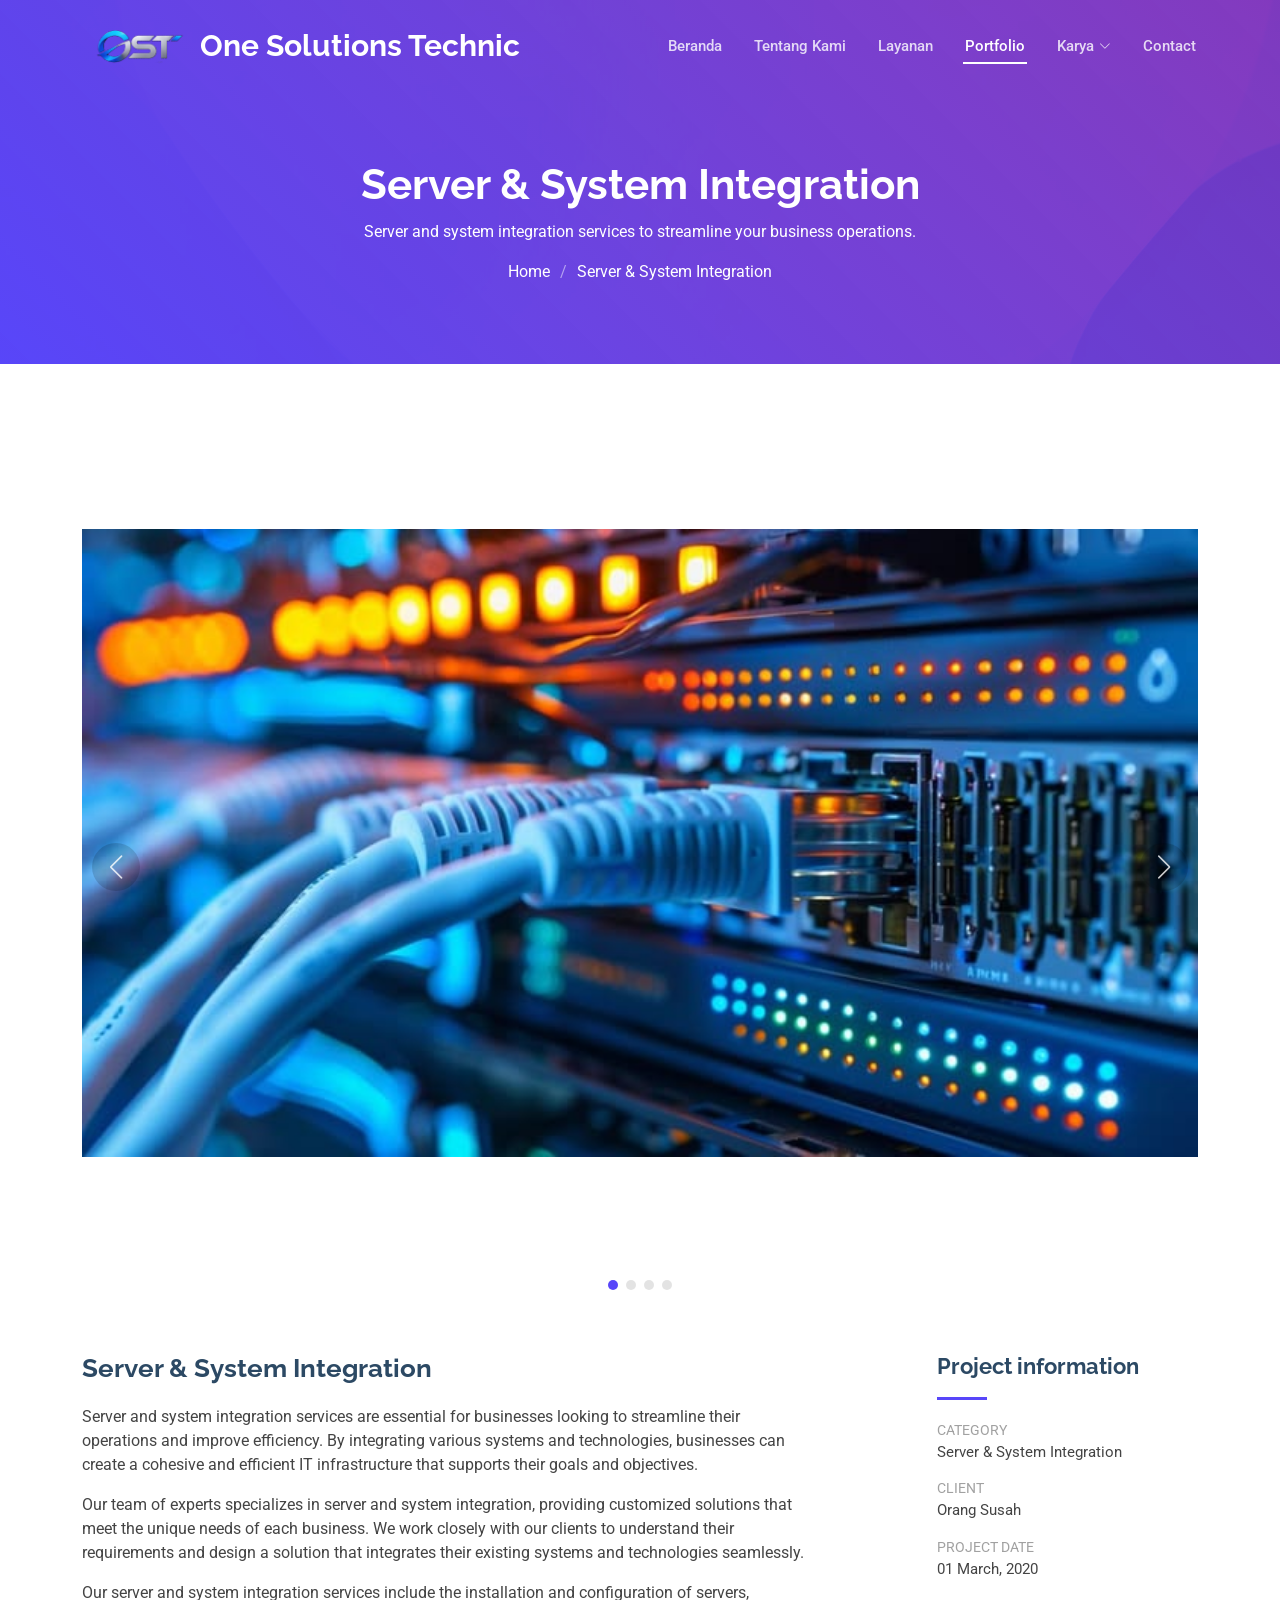
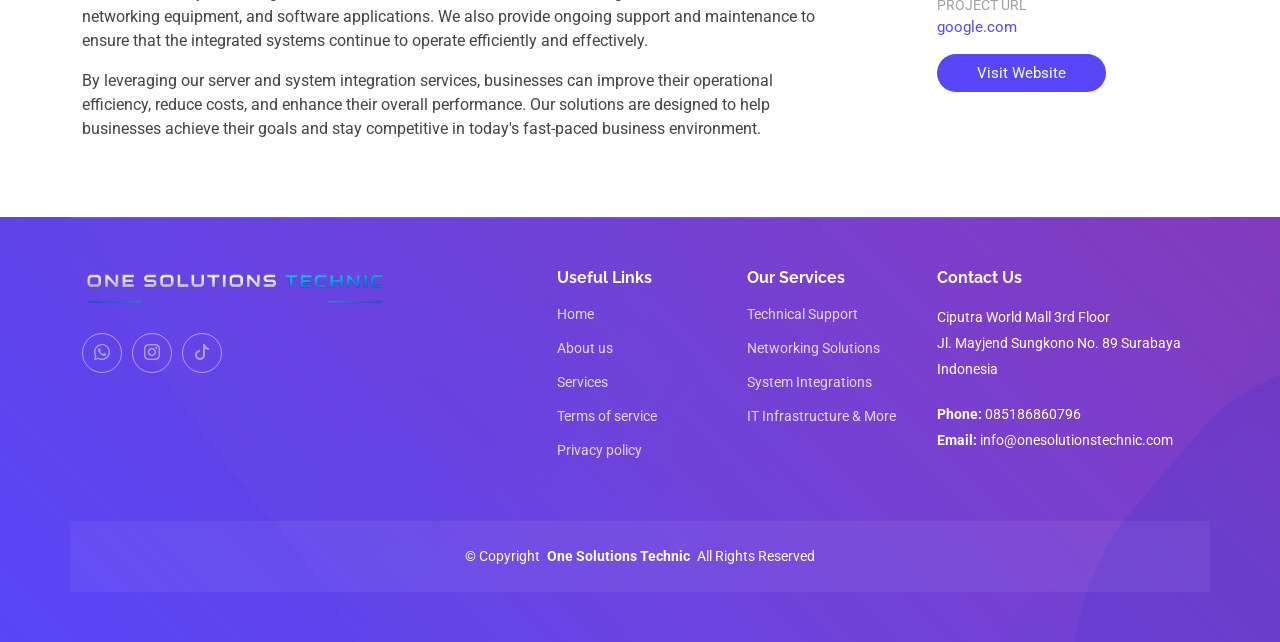
==== commit 58b24630: "remove unused image assets" ====
--- a/portfolio-details.html
+++ b/portfolio-details.html
@@ -106,19 +106,19 @@
             </script>
             <div class="swiper-wrapper align-items-center">
               <div class="swiper-slide">
-                <img src="assets/img/portfolio/app-1.jpg" alt="" />
-              </div>
-
-              <div class="swiper-slide">
-                <img src="assets/img/portfolio/product-1.jpg" alt="" />
-              </div>
-
-              <div class="swiper-slide">
-                <img src="assets/img/portfolio/branding-1.jpg" alt="" />
-              </div>
-
-              <div class="swiper-slide">
-                <img src="assets/img/portfolio/books-1.jpg" alt="" />
+                <img src="assets/img/portfolio/infra.png" alt="" />
+              </div>
+
+              <div class="swiper-slide">
+                <img src="assets/img/portfolio/cabling.png" alt="" />
+              </div>
+
+              <div class="swiper-slide">
+                <img src="assets/img/portfolio/fiber_optic.png" alt="" />
+              </div>
+
+              <div class="swiper-slide">
+                <img src="assets/img/portfolio/server.png" alt="" />
               </div>
             </div>
             <div class="swiper-button-prev"></div>
--- a/assets/css/main.css
+++ b/assets/css/main.css
@@ -1207,10 +1207,3 @@
 .portfolio-details .portfolio-description p {
   padding: 0;
 }
-
-/*--------------------------------------------------------------
-# Starter Section Section
---------------------------------------------------------------*/
-.starter-section {
-  /* Add your styles here */
-}
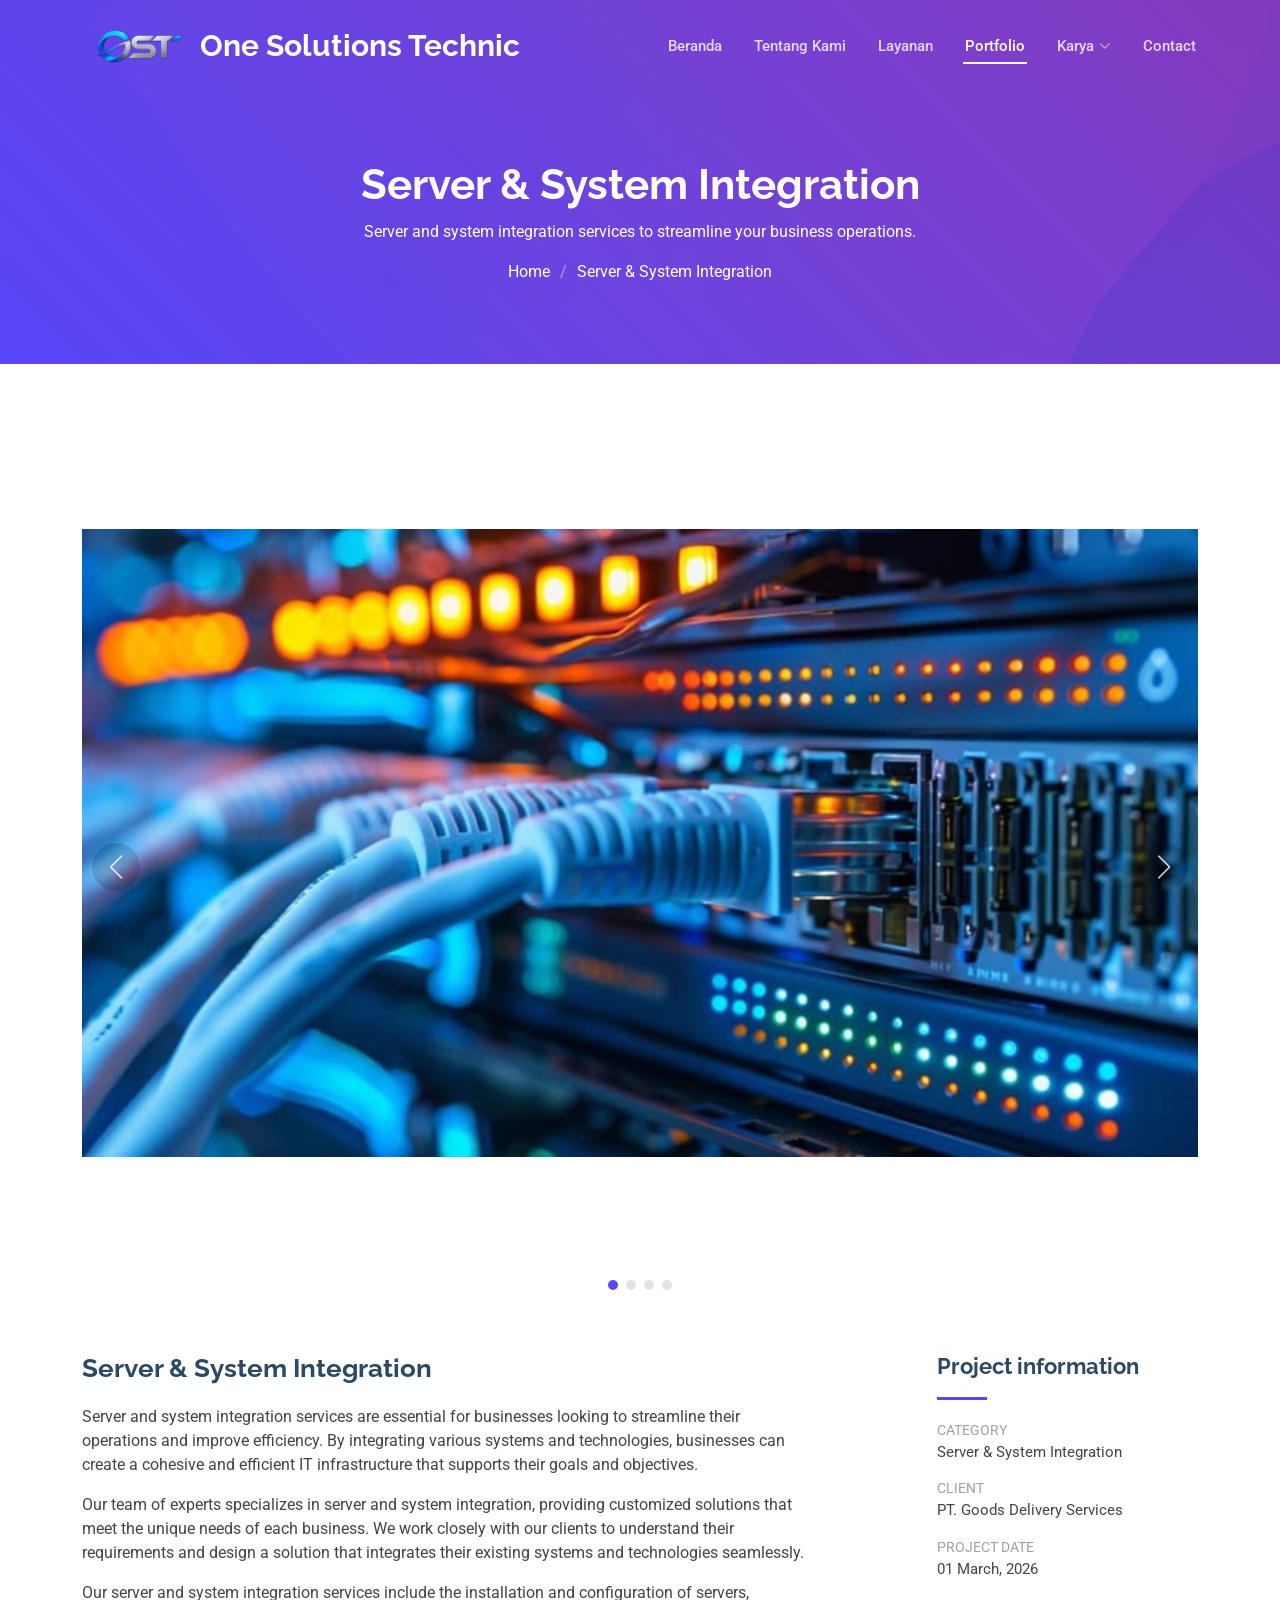
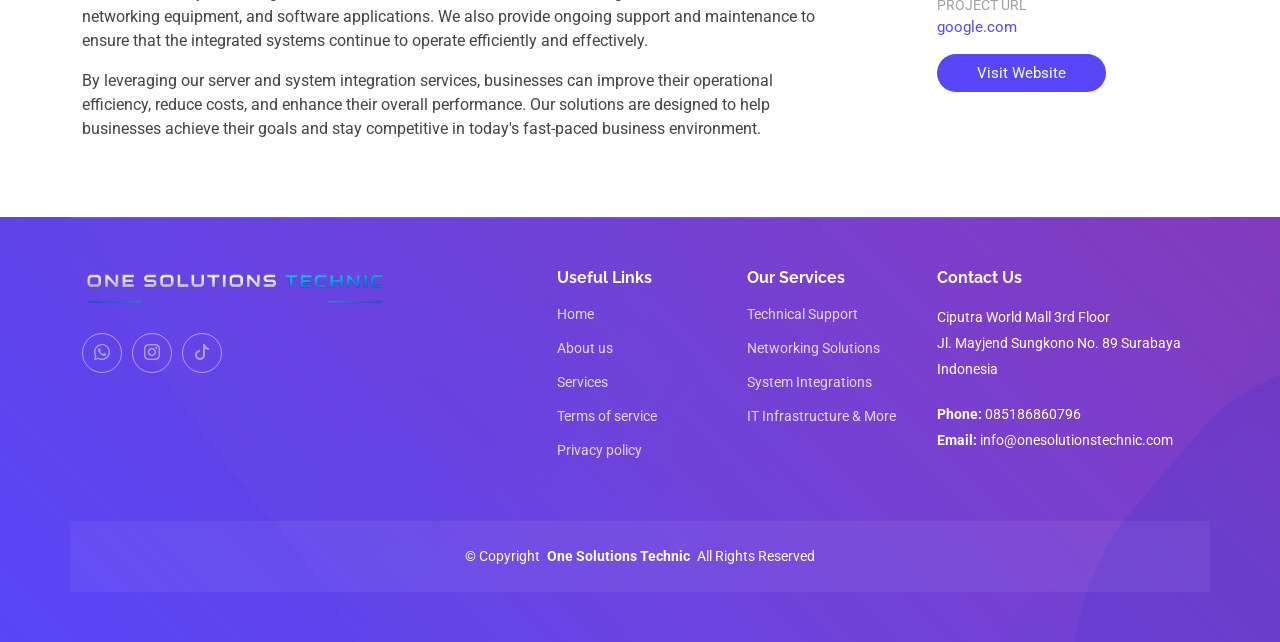
==== commit 2072e1cb: "update images and change client name" ====
--- a/portfolio-details.html
+++ b/portfolio-details.html
@@ -156,8 +156,8 @@
                 <h3>Project information</h3>
                 <ul>
                   <li><strong>Category</strong>Server & System Integration</li>
-                  <li><strong>Client</strong>Orang Susah</li>
-                  <li><strong>Project date</strong>01 March, 2020</li>
+                  <li><strong>Client</strong>PT. Goods Delivery Services</li>
+                  <li><strong>Project date</strong>01 March, 2026</li>
                   <li><strong>Project URL</strong><a href="#">google.com</a></li>
                   <li><a href="google.com" class="btn-visit align-self-start">Visit Website</a></li>
                 </ul>
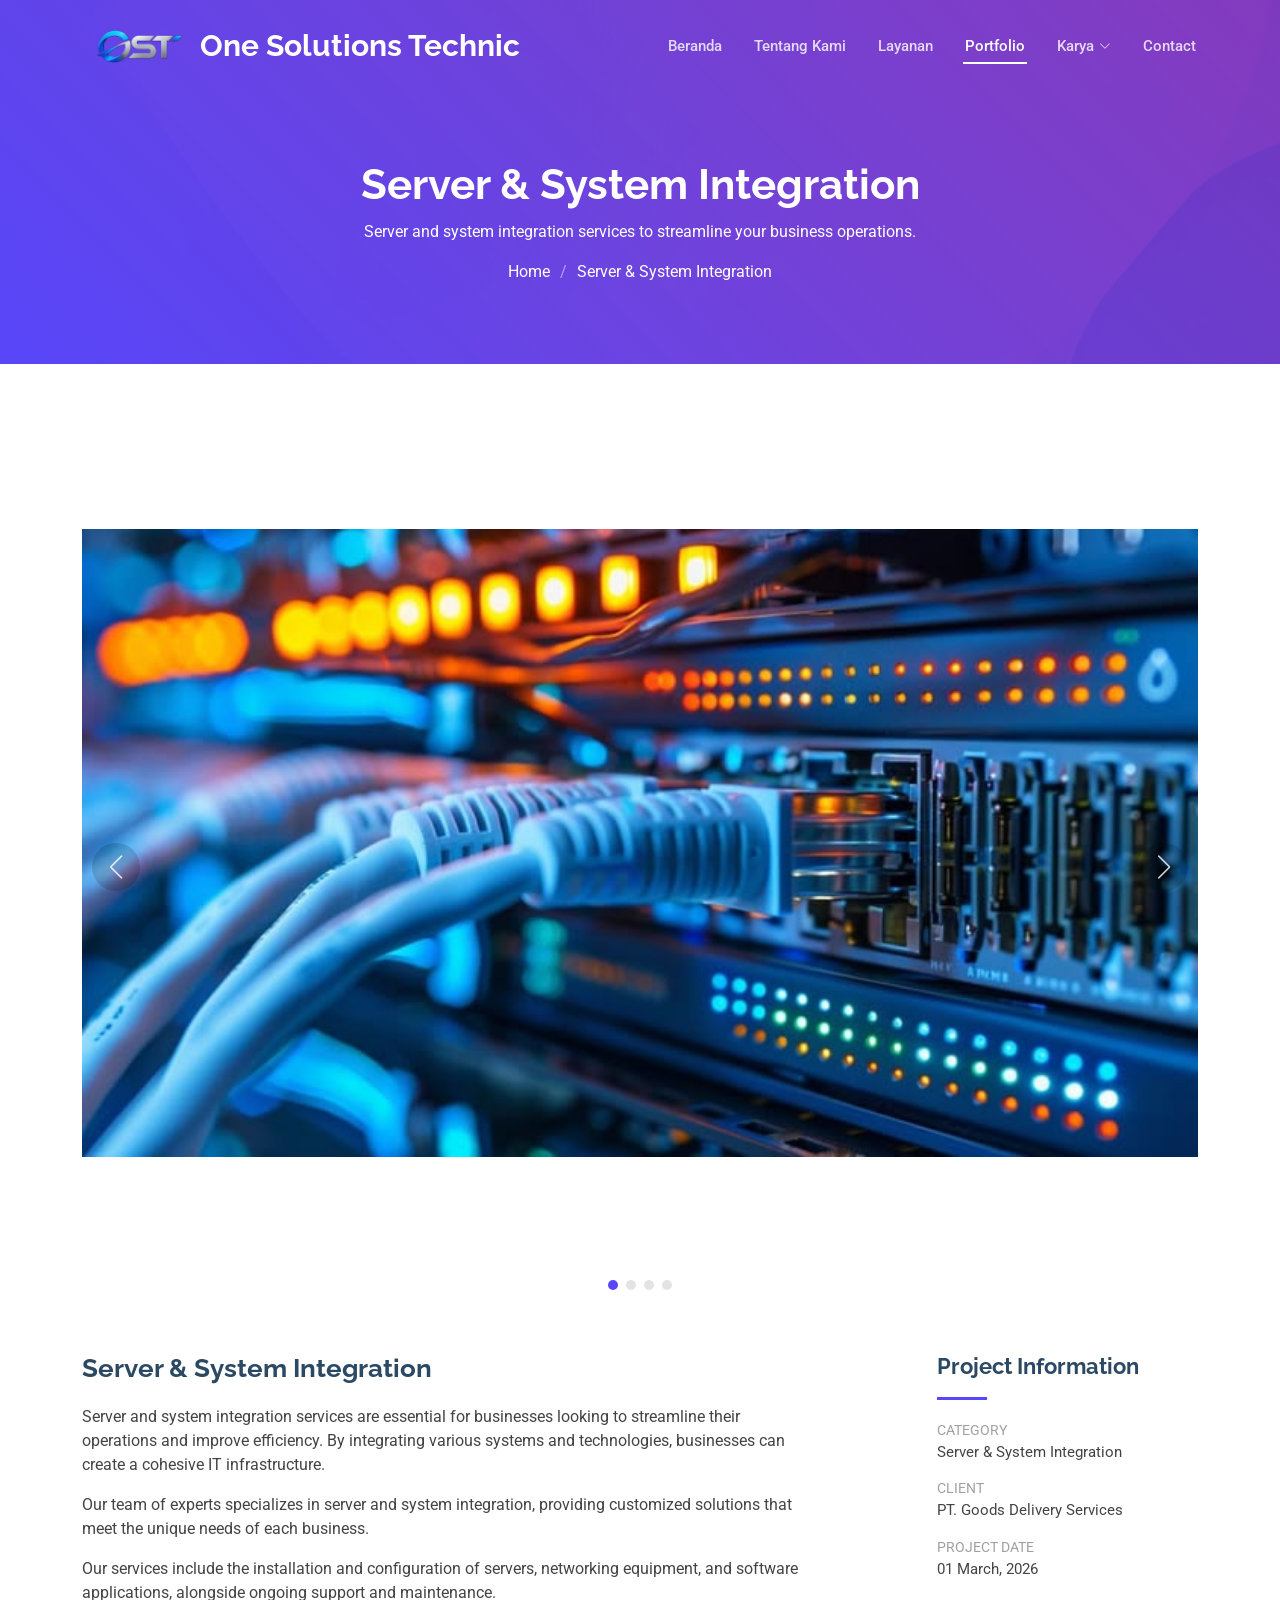
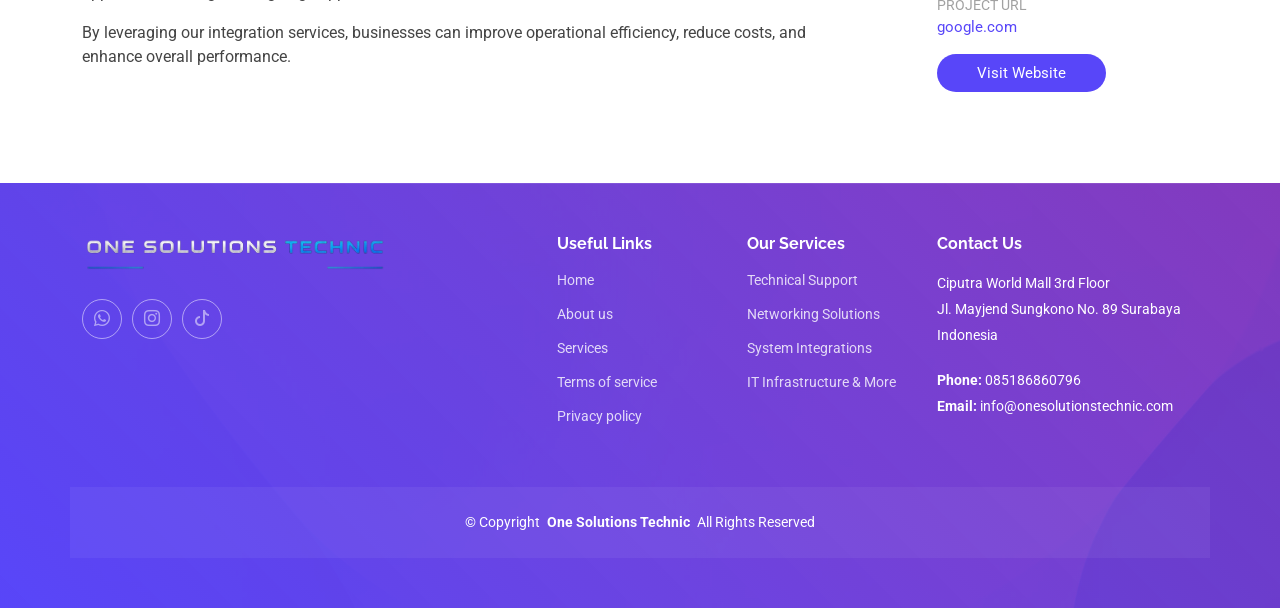
==== commit 8f31b789: "create dynamic content for projects detail" ====
--- a/portfolio-details.html
+++ b/portfolio-details.html
@@ -3,7 +3,7 @@
   <head>
     <meta charset="utf-8" />
     <meta content="width=device-width, initial-scale=1.0" name="viewport" />
-    <title>Portfolio Details</title>
+    <title id="doc-title">Detail Project - One Solutions Technic</title>
     <meta name="description" content="" />
     <meta name="keywords" content="" />
 
@@ -35,7 +35,6 @@
       <div class="container-fluid container-xl position-relative d-flex align-items-center">
         <a href="index.html" class="logo d-flex align-items-center me-auto">
           <img src="assets/img/logo2.png" alt="ost" />
-          <!-- <img src="assets/img/ost_logo.png" alt="ost" /> -->
           <h1 class="sitename">One Solutions Technic</h1>
         </a>
 
@@ -48,14 +47,15 @@
             <li class="dropdown">
               <a href="#"><span>Karya</span> <i class="bi bi-chevron-down toggle-dropdown"></i></a>
               <ul>
-                <li><a href="#">CCTV</a></li>
-                <li><a href="#">Networking</a></li>
-                <li><a href="#">Server & System Integration</a></li>
-                <li><a href="#">Fiber Optic</a></li>
-                <li><a href="#">Videotron & Videowall</a></li>
-                <li><a href="#">UPS & Electrical</a></li>
-                <li><a href="#">Cabling Management</a></li>
-                <li><a href="#">IT Infrastructure</a></li>
+                <li><a href="portfolio-details.html?category=cctv">CCTV</a></li>
+                <li><a href="portfolio-details.html?category=networking">Networking</a></li>
+                <li><a href="portfolio-details.html?category=server">Server & System Integration</a></li>
+                <li><a href="portfolio-details.html?category=fiber-optic">Fiber Optic</a></li>
+                <li><a href="portfolio-details.html?category=videotron">Videotron & Videowall</a></li>
+                <li><a href="portfolio-details.html?category=ups">UPS & Electrical</a></li>
+                <li><a href="portfolio-details.html?category=cabling">Cabling Management</a></li>
+                <li><a href="portfolio-details.html?category=it-infra">IT Infrastructure</a></li>
+                <li><a href="portfolio-details.html?category=laptop-desktop">Servis Laptop & Desktop</a></li>
               </ul>
             </li>
             <li><a href="index.html#contact">Contact</a></li>
@@ -69,12 +69,12 @@
       <!-- Page Title -->
       <div class="page-title accent-background">
         <div class="container position-relative">
-          <h1>Server & System Integration</h1>
-          <p>Server and system integration services to streamline your business operations.</p>
+          <h1 id="header-title">Server & System Integration</h1>
+          <p id="header-subtitle">Server and system integration services to streamline your business operations.</p>
           <nav class="breadcrumbs">
             <ol>
               <li><a href="index.html">Home</a></li>
-              <li class="current">Server & System Integration</li>
+              <li id="breadcrumb-active" class="current">Server & System Integration</li>
             </ol>
           </nav>
         </div>
@@ -84,6 +84,7 @@
       <!-- Portfolio Details Section -->
       <section id="portfolio-details" class="portfolio-details section">
         <div class="container" data-aos="fade-up">
+          <!-- Swiper Slider Gambar -->
           <div class="portfolio-details-slider swiper init-swiper">
             <script type="application/json" class="swiper-config">
               {
@@ -104,22 +105,8 @@
                 }
               }
             </script>
-            <div class="swiper-wrapper align-items-center">
-              <div class="swiper-slide">
-                <img src="assets/img/portfolio/infra.png" alt="" />
-              </div>
-
-              <div class="swiper-slide">
-                <img src="assets/img/portfolio/cabling.png" alt="" />
-              </div>
-
-              <div class="swiper-slide">
-                <img src="assets/img/portfolio/fiber_optic.png" alt="" />
-              </div>
-
-              <div class="swiper-slide">
-                <img src="assets/img/portfolio/server.png" alt="" />
-              </div>
+            <div id="slider-wrapper" class="swiper-wrapper align-items-center">
+              <!-- Slider gambar di-render via JS -->
             </div>
             <div class="swiper-button-prev"></div>
             <div class="swiper-button-next"></div>
@@ -129,37 +116,22 @@
           <div class="row justify-content-between gy-4 mt-4">
             <div class="col-lg-8" data-aos="fade-up">
               <div class="portfolio-description">
-                <h2>Server & System Integration</h2>
-                <p>
-                  Server and system integration services are essential for businesses looking to streamline their operations and improve efficiency. By integrating various systems and technologies, businesses can create a cohesive and
-                  efficient IT infrastructure that supports their goals and objectives.
-                </p>
-                <p>
-                  Our team of experts specializes in server and system integration, providing customized solutions that meet the unique needs of each business. We work closely with our clients to understand their requirements and design a
-                  solution that integrates their existing systems and technologies seamlessly.
-                </p>
-
-                <p>
-                  Our server and system integration services include the installation and configuration of servers, networking equipment, and software applications. We also provide ongoing support and maintenance to ensure that the
-                  integrated systems continue to operate efficiently and effectively.
-                </p>
-
-                <p>
-                  By leveraging our server and system integration services, businesses can improve their operational efficiency, reduce costs, and enhance their overall performance. Our solutions are designed to help businesses achieve
-                  their goals and stay competitive in today's fast-paced business environment.
-                </p>
+                <h2 id="details-title">Server & System Integration</h2>
+                <div id="details-content">
+                  <!-- Paragraf deskripsi di-render via JS -->
+                </div>
               </div>
             </div>
 
             <div class="col-lg-3" data-aos="fade-up" data-aos-delay="100">
               <div class="portfolio-info">
-                <h3>Project information</h3>
+                <h3>Project Information</h3>
                 <ul>
-                  <li><strong>Category</strong>Server & System Integration</li>
-                  <li><strong>Client</strong>PT. Goods Delivery Services</li>
-                  <li><strong>Project date</strong>01 March, 2026</li>
-                  <li><strong>Project URL</strong><a href="#">google.com</a></li>
-                  <li><a href="google.com" class="btn-visit align-self-start">Visit Website</a></li>
+                  <li><strong>Category</strong> <span id="info-category">Server & System Integration</span></li>
+                  <li><strong>Client</strong> <span id="info-client">PT. Goods Delivery Services</span></li>
+                  <li><strong>Project date</strong> <span id="info-date">01 March, 2026</span></li>
+                  <li><strong>Project URL</strong> <a href="#" id="info-url">google.com</a></li>
+                  <li><a href="#" id="info-btn-visit" class="btn-visit align-self-start">Visit Website</a></li>
                 </ul>
               </div>
             </div>
@@ -174,7 +146,6 @@
         <div class="row gy-4">
           <div class="col-lg-5 col-md-12 footer-about">
             <a href="index.html" class="logo d-flex align-items-center">
-              <!-- <span class="sitename">One Solutions Technic (OST)</span> -->
               <img src="assets/img/ost_logo.png" alt="ost" />
             </a>
             <div class="social-links d-flex mt-4">
@@ -221,7 +192,7 @@
       </div>
     </footer>
 
-    <!-- Scroll Top -->
+    <!-- Scroll Top & WhatsApp -->
     <a href="#" id="scroll-top" class="scroll-top d-flex align-items-center justify-content-center"><i class="bi bi-arrow-up-short"></i></a>
     <a href="https://wa.link/8koan0" id="whatsapp-top" class="whatsapp-top d-flex align-items-center justify-content-center"><i class="bi bi-whatsapp"></i></a>
 
@@ -240,5 +211,8 @@
 
     <!-- Main JS File -->
     <script src="assets/js/main.js"></script>
+
+    <!-- Dynamic Portfolio Loader -->
+    <script src="assets/js/portfolio-loader.js"></script>
   </body>
 </html>
